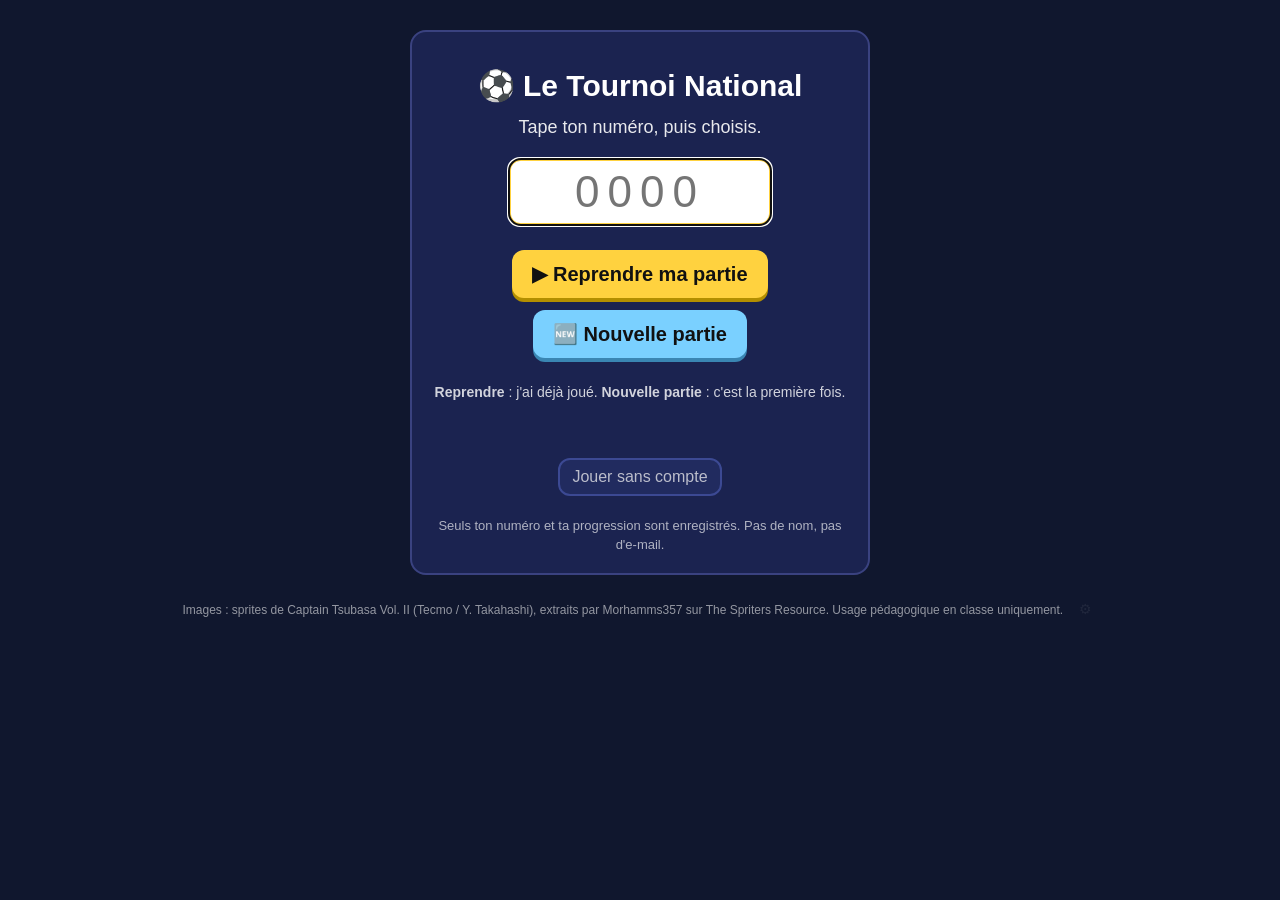
==== index.html @ 7c0adcc3 "Add files via upload" ====
<!DOCTYPE html>
<html lang="fr">
<head>
<meta charset="utf-8">
<meta name="viewport" content="width=device-width, initial-scale=1">
<title>Match de compréhension</title>
<link rel="stylesheet" href="css/jeu.css">
</head>
<body>
<div id="app">

  <!-- NUMÉRO DE L'ÉLÈVE (chantier 13) : reprise de partie -->
  <section id="ecran-compte" class="ecran" hidden>
    <div class="hero">
      <div class="compte-boite">
        <h1><span>⚽</span> Le Tournoi National</h1>
        <div id="compte-formulaire">
          <p class="intro">Tape ton numéro, puis choisis.</p>
          <p><input id="compte-numero" type="text" inputmode="numeric" pattern="[0-9]*" maxlength="4" autocomplete="off" autocapitalize="off" autocorrect="off" spellcheck="false" placeholder="0000" aria-label="Ton numéro à 4 chiffres"></p>
          <p class="compte-choix">
            <button id="btn-compte-reprendre" class="gros" type="button">▶ Reprendre ma partie</button>
            <button id="btn-compte-nouvelle" class="gros bleu" type="button">🆕 Nouvelle partie</button>
          </p>
          <p class="compte-aide"><b>Reprendre</b> : j'ai déjà joué. <b>Nouvelle partie</b> : c'est la première fois.</p>
          <p id="compte-message" class="compte-message"></p>
        </div>
        <p id="compte-indispo" class="intro" hidden>Les numéros ne marchent qu'en ligne : la page doit être ouverte depuis le site.</p>
        <p><button id="btn-compte-sans" class="petit discret" type="button">Jouer sans compte</button></p>
        <p class="compte-note">Seuls ton numéro et ta progression sont enregistrés. Pas de nom, pas d'e-mail.</p>
      </div>
    </div>
  </section>

  <!-- MENU : les matchs du championnat -->
  <section id="ecran-menu" class="ecran">
    <div class="hero">
      <div id="accueil-image" class="histoire"></div>
      <h1 class="hero-titre"><span>⚽</span> Le Tournoi National</h1>
    </div>
    <p class="intro">Lis bien, réfléchis, puis joue ! Gagne chaque match pour ouvrir le suivant.</p>
    <p id="menu-progres" class="menu-progres"></p>
    <p id="compte-etat" class="compte-etat"></p>
    <div id="cartes"></div>
    <div class="menu-actions">
      <button id="btn-fin-tournoi" class="gros" hidden>🏆 Voir la fin du tournoi</button>
      <button id="btn-changer-eleve" class="petit">👤 Changer d'élève</button>
      <button id="btn-tirs-menu" class="petit">🥅 Tirs au but : petits mots</button>
      <button id="btn-vestiaire-menu" class="petit">🎽 Vestiaire</button>
      <button id="btn-noms" class="petit"></button>
      <button id="btn-son-menu" class="petit" data-son="effets"></button>
      <button id="btn-musique-menu" class="petit" data-son="musique"></button>
      <button id="btn-vu-menu" class="petit">📋 Vu à l'entraînement</button>
      <button id="btn-carnet-menu" class="petit">📒 Carnet de règles</button>
      <button id="btn-recommencer" class="petit discret">🔄 Recommencer le championnat</button>
      <button id="btn-reset" class="petit discret">Effacer ma progression</button>
    </div>
  </section>

  <!-- AVANT LE MATCH -->
  <section id="ecran-avant" class="ecran" hidden>
    <h1 id="av-titre"></h1>
    <div id="av-image" class="histoire" hidden></div>
    <div class="boite-avant">
      <div id="av-prologue"></div>
      <p id="av-contexte" class="contexte"></p>
      <ul id="av-regle"></ul>
    </div>
    <div class="menu-actions">
      <button id="btn-ecouter-avant" class="petit">🔊 Écouter</button>
      <button id="btn-coup-envoi" class="gros">⚽ Coup d'envoi !</button>
      <button id="btn-retour-avant" class="petit discret">↩ Retour</button>
    </div>
  </section>

  <!-- MATCH -->
  <section id="ecran-match" class="ecran" hidden>
    <header id="m-hud">
      <button id="btn-menu" class="petit">☰</button>
      <button id="btn-son-match" class="petit" data-son="tout" title="Son : oui / non"></button>
      <div id="hud-score"></div>
      <div id="hud-temps"></div>
      <div id="hud-sanctions" hidden title="Cartons et blessures"></div>
      <div id="hud-energie" title="Énergie : pour les gestes forts">
        <span>⚡ Énergie <b id="hud-energie-nombre">0</b></span>
        <div id="hud-energie-cadre"><div id="hud-energie-barre"></div></div>
      </div>
    </header>
    <div id="m-zone">
      <div id="m-scene">
        <div id="m-bandeau"></div>
        <canvas id="m-canvas" width="480" height="300"></canvas>
        <div id="m-narration"></div>
      </div>
      <div id="m-panneau"></div>
    </div>
  </section>

  <!-- TIRS AU BUT « PETITS MOTS » (chantier 15) : entraînement et fin de match -->
  <section id="ecran-tirs" class="ecran" hidden>
    <header id="t-hud">
      <button id="t-menu" class="petit" type="button">☰</button>
      <div id="t-titre"></div>
      <div id="t-score"></div>
      <div id="t-pastilles"></div>
    </header>
    <div id="t-scene"></div>
    <div id="t-bas">
      <div id="t-extra"></div>
      <div id="t-etiquette"></div>
      <div id="t-phrase"></div>
      <div id="t-question"></div>
      <div id="t-feedback" class="feedback"></div>
      <div id="t-remede" class="remediation"></div>
      <button id="t-suite" class="gros suite" type="button" hidden>Continuer ▶</button>
      <div id="t-outils" class="outils"></div>
    </div>
  </section>

  <!-- FIN DU MATCH -->
  <section id="ecran-fin" class="ecran" hidden>
    <h1 id="fin-titre"></h1>
    <div id="fin-score"></div>
    <div id="fin-image" class="histoire" hidden></div>
    <p id="fin-histoire" class="contexte" hidden></p>
    <p id="fin-message"></p>
    <ul id="fin-details"></ul>
    <div id="fin-regles-bloc" class="boite-avant" hidden>
      <strong>📒 À retenir pour la prochaine fois :</strong>
      <ul id="fin-regles"></ul>
    </div>
    <div class="menu-actions">
      <button id="btn-suivant" class="gros" hidden>Match suivant ▶</button>
      <button id="btn-fin-championnat" class="gros" hidden>🏆 La fin du tournoi ▶</button>
      <button id="btn-rejouer" class="gros">🔁 Rejouer</button>
      <button id="btn-retour-menu" class="petit">☰ Menu</button>
    </div>
  </section>

  <!-- FIN DU CHAMPIONNAT -->
  <section id="ecran-championnat" class="ecran" hidden>
    <h1 id="ch-titre"></h1>
    <div id="ch-image" class="histoire"></div>
    <div class="boite-avant" id="ch-texte"></div>
    <div id="ch-bilan" class="boite-avant"></div>
    <div class="menu-actions">
      <button id="btn-ecouter-fin" class="petit">🔊 Écouter</button>
      <button id="btn-ch-recommencer" class="gros">🔄 Recommencer le championnat</button>
      <button id="btn-ch-menu" class="petit">☰ Menu</button>
    </div>
  </section>

  <!-- FENÊTRES -->
  <div class="modal" id="modal-prof" hidden>
    <div class="carte-modal carte-prof">
      <h2>🔧 Espace enseignant</h2>
      <div id="prof-verrou">
        <p>Mot de passe :</p>
        <p><input id="prof-mdp1" type="password" autocomplete="off" autocapitalize="off" autocorrect="off" spellcheck="false" aria-label="Mot de passe"></p>
        <button id="prof-ok1" class="gros" type="button">Valider</button>
      </div>
      <div id="prof-connexion" hidden>
        <p>Connexion avec ton compte enseignant :</p>
        <p><input id="prof-email" type="text" autocomplete="off" autocapitalize="off" autocorrect="off" spellcheck="false" placeholder="e-mail" aria-label="E-mail"></p>
        <p><input id="prof-mdp2" type="password" autocomplete="off" autocapitalize="off" autocorrect="off" spellcheck="false" placeholder="mot de passe" aria-label="Mot de passe du compte"></p>
        <button id="prof-ok2" class="gros" type="button">Se connecter</button>
      </div>
      <div id="prof-liste" hidden>
        <p class="prof-outils">
          <label>Trier : <select id="prof-tri"><option value="numero">par numéro</option><option value="progression">par progression</option><option value="activite">par activité (anciens d'abord)</option></select></label>
          <label>Numéro : <input id="prof-filtre" type="text" inputmode="numeric" maxlength="4" placeholder="début du numéro" autocomplete="off" size="8"></label>
        </p>
        <div class="prof-defile">
          <table class="table-prof">
            <thead><tr><th>N°</th><th>Matchs gagnés</th><th>Règles à revoir</th><th>Mots à revoir</th><th>Dernière activité</th><th></th></tr></thead>
            <tbody id="prof-lignes"></tbody>
          </table>
        </div>
        <p id="prof-resume" class="prof-resume"></p>
        <p class="prof-outils">Inactifs depuis plus de <input id="prof-jours" type="text" inputmode="numeric" maxlength="4" value="180" size="4"> jours :
          <button id="prof-vider" class="petit" type="button">Supprimer ces comptes</button></p>
      </div>
      <p id="prof-msg" class="prof-msg"></p>
      <button id="prof-fermer" class="gros" type="button">Fermer</button>
    </div>
  </div>
  <div class="modal" id="modal-var" hidden>
    <div class="carte-modal">
      <h2>📺 Aide VAR</h2>
      <ul id="liste-methode"></ul>
      <button class="gros" data-fermer>Fermer</button>
    </div>
  </div>
  <div class="modal" id="modal-vestiaire" hidden>
    <div class="carte-modal">
      <h2>🎽 Le Vestiaire : les joueurs</h2>
      <div id="vestiaire-contenu"></div>
      <button class="gros" data-fermer>Fermer</button>
    </div>
  </div>
  <div class="modal" id="modal-vu" hidden>
    <div class="carte-modal">
      <h2>📋 Vu à l'entraînement</h2>
      <p id="vu-vide">Rien pour l'instant : au fil des questions, les petits mots qui t'ont posé problème s'inscrivent ici.</p>
      <ul id="liste-vu"></ul>
      <button class="gros" data-fermer>Fermer</button>
    </div>
  </div>
  <div class="modal" id="modal-carnet" hidden>
    <div class="carte-modal">
      <h2>📒 Mon carnet de règles</h2>
      <p id="carnet-vide">Rien pour l'instant : quand tu te trompes, la règle à retenir arrive ici.</p>
      <ul id="liste-carnet"></ul>
      <button class="gros" data-fermer>Fermer</button>
    </div>
  </div>

  <footer id="credits">Images : sprites de Captain Tsubasa Vol. II (Tecmo / Y. Takahashi), extraits par Morhamms357 sur The Spriters Resource. Usage pédagogique en classe uniquement. <button id="btn-prof" class="prof-cache" type="button" tabindex="-1" aria-label="Espace enseignant">⚙</button></footer>
</div>

<!-- moteur et données (dans cet ordre) -->
<script src="js/banque.js"></script>
<script src="data/config.js"></script>
<script src="data/regles.js"></script>
<script src="data/championnat.js"></script>
<script src="data/paliers.js"></script>
<script src="data/regles-attaque.js"></script>
<script src="data/attaque.js"></script>
<script src="data/regles-defense.js"></script>
<script src="data/defense.js"></script>
<script src="data/regles-tirs.js"></script>
<script src="data/tirs.js"></script>
<script src="data/gardien.js"></script>
<script src="data/regles-motspetits.js"></script>
<script src="data/motspetits.js"></script>
<script src="data/noms.js"></script>
<script src="js/audio.js"></script>
<script src="data/sons-reglages.js"></script>
<script src="js/sons.js"></script>
<script src="js/progression.js"></script>
<script src="js/compte.js"></script>
<script src="js/noms.js"></script>
<script src="js/regles.js"></script>
<script src="js/terrain.js"></script>
<!-- gros plans : sprites (atlas des chantiers 1 et 2), équipes, décor, réglages des scènes -->
<script src="assets/atlas/joueur-01-atlas.js"></script>
<script src="assets/atlas/joueur-02-atlas.js"></script>
<script src="assets/atlas/joueur-03-atlas.js"></script>
<script src="assets/atlas/joueur-04-atlas.js"></script>
<script src="assets/atlas/joueur-05-atlas.js"></script>
<script src="assets/atlas/joueur-06-atlas.js"></script>
<script src="assets/atlas/joueur-07-atlas.js"></script>
<script src="assets/atlas/joueur-08-atlas.js"></script>
<script src="assets/atlas/joueur-09-atlas.js"></script>
<script src="assets/atlas/joueur-10-atlas.js"></script>
<script src="assets/atlas/joueur-11-atlas.js"></script>
<script src="assets/atlas/joueur-12-atlas.js"></script>
<script src="assets/atlas/gardiens-atlas.js"></script>
<script src="js/sprites-recolor.js"></script>
<script src="data/equipes/equipe-nankatsu.js"></script>
<script src="data/equipes/equipe-azumaichi.js"></script>
<script src="data/equipes/equipe-nishikigaoka.js"></script>
<script src="data/equipes/equipe-hanawa.js"></script>
<script src="data/equipes/equipe-hirado.js"></script>
<script src="data/equipes/equipe-furano.js"></script>
<script src="data/equipes/equipe-toho.js"></script>
<script src="assets/manifest.js"></script>
<script src="js/assets.js"></script>
<script src="data/grosplan-reglages.js"></script>
<script src="data/histoire-reglages.js"></script>
<script src="js/grosplan.js"></script>
<script src="js/histoire.js"></script>
<script src="assets/tirs/tirs-atlas.js"></script>
<script src="assets/tirs/gardien-atlas.js"></script>
<script src="js/tirsaubut.js"></script>
<script src="js/match.js"></script>
<script src="js/main.js"></script>
</body>
</html>
---- css/jeu.css ----
/* Style du jeu. Pas de syntaxes récentes (compatible vieux iPad / navigateurs). */
* { box-sizing: border-box; }
[hidden] { display: none !important; }
html, body { margin: 0; padding: 0; }
body {
  background: #10172e; color: #fff;
  font-family: "Trebuchet MS", Verdana, sans-serif; font-size: 18px; line-height: 1.45;
  -webkit-text-size-adjust: 100%;
}
#app { max-width: 1100px; margin: 0 auto; padding: 10px; }
h1 { text-align: center; margin: 14px 0 6px; font-size: 30px; }
h2 { margin: 6px 0; font-size: 22px; }
.intro { text-align: center; opacity: .9; margin: 0 0 14px; }

/* boutons */
button { font-family: inherit; cursor: pointer; border-radius: 12px; border: 2px solid #4a5bb0;
         background: #243066; color: #fff; padding: 8px 12px; font-size: 16px; margin: 3px; }
button.petit:active, button.option:active { opacity: .8; }
button.gros { background: #ffd23f; color: #111; border: none; font-weight: bold; font-size: 20px;
              padding: 12px 20px; box-shadow: 0 4px 0 #b38f00; }
button.discret { opacity: .7; }
button:disabled { opacity: .35; cursor: default; }

/* menu */
#cartes { display: -webkit-box; display: flex; flex-wrap: wrap; -webkit-box-pack: center; justify-content: center; }
.carte { width: 250px; margin: 8px; padding: 14px; background: #1b2350; border: 2px solid #3a4280;
         border-radius: 16px; text-align: center; }
.carte-num { color: #ffd23f; font-size: 14px; text-transform: uppercase; letter-spacing: 1px; }
.carte p { font-size: 15px; opacity: .9; min-height: 3em; }
.carte-score { margin: 6px 0 10px; color: #9fff9f; font-size: 15px; }
.menu-actions { text-align: center; margin: 14px 0; }

/* ===== menu : cartes de matchs ===== */
.carte.verrou { opacity: .55; }
.carte-niveau { min-height: 0 !important; margin: 4px 0; color: #ffd23f; letter-spacing: 2px; }

/* ===== menu : accueil ===== */
.hero { position: relative; max-width: 560px; margin: 0 auto; }
.hero .histoire { margin: 0 auto; }
.hero-titre { position: absolute; left: 0; right: 0; top: 6%; margin: 0; text-align: center; font-size: 38px; letter-spacing: 1px; color: #ffd23f;
              text-shadow: -3px -3px 0 #000, 3px -3px 0 #000, -3px 3px 0 #000, 3px 3px 0 #000, 0 5px 0 #000; }
.hero-titre span { font-size: 34px; }
.menu-progres { text-align: center; color: #9fff9f; font-weight: bold; margin: 4px 0 8px; }
.carte { padding: 0 0 12px; border-width: 4px; overflow: hidden; position: relative; }
.carte > *:not(.vignette) { margin-left: 12px; margin-right: 12px; }
.carte h2 { margin: 6px 12px 2px; }
.carte.verrou .vignette canvas { -webkit-filter: grayscale(1) brightness(.45); filter: grayscale(1) brightness(.45); }
.carte.gagne { box-shadow: 0 0 14px rgba(255,210,63,.55); }
.vignette { position: relative; border-bottom: 4px solid #000; margin-bottom: 6px; }
.vignette canvas { display: block; width: 100%; height: auto; image-rendering: pixelated; background: #0c7a25; }
.vignette-cadenas { position: absolute; left: 0; right: 0; top: 30%; text-align: center; font-size: 40px; }
.vignette-coupe { position: absolute; right: 6px; top: 4px; font-size: 28px; text-shadow: 0 2px 0 #000; }
@media (max-width: 520px) { .hero-titre { font-size: 26px; } .hero-titre span { font-size: 24px; } }

/* une seule chance (tir, arrêt du gardien) */
.puce-unique { margin-left: 8px; padding: 2px 10px; background: #8a1c1c; border: 2px solid #ff8a8a; border-radius: 12px; font-weight: bold; font-size: 15px; }

/* ===== images d'histoire (scènes composées, ou ta propre image dans assets/histoire/) ===== */
.histoire { max-width: 512px; margin: 8px auto; }
.histoire-canvas { width: 100%; height: auto; display: block; border: 3px solid #000; border-radius: 4px;
                   image-rendering: pixelated; image-rendering: -moz-crisp-edges; -ms-interpolation-mode: nearest-neighbor; background: #0c7a25; }
#fin-histoire { max-width: 720px; margin: 8px auto; font-size: 20px; text-align: center; }
#ch-bilan ul { margin: 6px 0 0; padding-left: 22px; }

/* ===== avant le match ===== */
.boite-avant { max-width: 720px; margin: 10px auto; padding: 14px 18px; background: #1b2350; border: 2px solid #3a4280; border-radius: 14px; }
.boite-avant p { margin: 8px 0; }
.boite-avant .contexte { font-size: 20px; }
#av-regle { margin: 8px 0 0; padding-left: 22px; }
#av-regle li { margin: 6px 0; }

/* ===== tableau du haut ===== */
#m-hud { display: -webkit-box; display: flex; -webkit-box-align: center; align-items: center; flex-wrap: wrap;
         background: #0a0f24; border: 2px solid #3a4280; border-radius: 12px; padding: 6px 10px; margin-bottom: 8px; }
#hud-score { -webkit-box-flex: 1; flex: 1; font-size: 22px; font-weight: bold; text-align: center; min-width: 260px; margin: 0 8px; }
#hud-temps { color: #ffd23f; font-weight: bold; margin: 0 10px; white-space: nowrap; }
#hud-energie { min-width: 150px; font-size: 16px; }
#hud-energie-cadre { height: 12px; border: 2px solid #fff; border-radius: 8px; overflow: hidden; background: #222; margin-top: 3px; }
#hud-energie-barre { height: 100%; width: 50%; background: linear-gradient(90deg, #ff9a00, #ffe600); }

/* ===== scène + panneau ===== */
#m-zone { display: -webkit-box; display: flex; flex-wrap: wrap; -webkit-box-align: start; align-items: flex-start; }
#m-scene { width: 100%; max-width: 520px; margin: 0 auto 10px; }
@media (min-width: 880px) {
  #m-scene { width: 44%; margin: 0 14px 0 0; position: -webkit-sticky; position: sticky; top: 8px; }
  .etat-question #m-scene { width: 38%; }
}
#m-bandeau { background: #0a0f24; border: 2px solid #3a4280; border-bottom: none; border-radius: 10px 10px 0 0;
             padding: 6px 10px; text-align: center; font-weight: bold; font-size: 17px; }
#m-canvas { width: 100%; height: auto; display: block; border: 3px solid #000; background: #0c7a25; cursor: default; }
#m-narration { min-height: 3.2em; background: #0a0f24; border: 2px solid #3a4280; border-top: none; border-radius: 0 0 10px 10px;
               padding: 6px 10px; font-size: 17px; }
#m-panneau { -webkit-box-flex: 1; flex: 1; min-width: 300px; }

/* ===== menu d'actions ===== */
.titre-menu { font-size: 26px; font-weight: bold; color: #ffd23f; margin: 4px 0; }
.sous-titre-menu { margin-bottom: 10px; opacity: .95; }
.actions { display: -webkit-box; display: flex; flex-direction: column; }
button.action { display: -webkit-box; display: flex; -webkit-box-align: center; align-items: center; text-align: left; width: 100%;
                background: #ffd23f; color: #111; border: none; box-shadow: 0 4px 0 #b38f00; font-size: 20px; padding: 10px 14px; margin: 7px 0; }
.action-icone { font-size: 28px; width: 44px; text-align: center; }
.action-icone.num { background: #2f6fe0; color: #fff; border-radius: 50%; width: 38px; height: 38px; line-height: 38px; font-size: 18px; font-weight: bold; margin-right: 6px; }
.action-texte { -webkit-box-flex: 1; flex: 1; display: block; }
.action-texte strong { display: block; }
.action-texte small { display: block; font-size: 14px; opacity: .8; }
.action-cout { font-weight: bold; background: #111; color: #ffe600; border-radius: 10px; padding: 2px 8px; font-size: 15px; }
button.action:disabled { background: #666; color: #ccc; box-shadow: none; }

/* ===== question ===== */
.puce-action { display: -webkit-box; display: flex; -webkit-box-pack: justify; justify-content: space-between; font-weight: bold; margin-bottom: 6px; }
.puce-niveau { color: #ffd23f; font-size: 14px; text-transform: uppercase; letter-spacing: 1px; }
.boite-consigne { background: #1b2350; border: 2px solid #3a4280; border-radius: 14px; padding: 10px 14px; margin-bottom: 8px; }
.etiquette { color: #ffd23f; font-size: 13px; text-transform: uppercase; letter-spacing: 1px; }
.texte-consigne { font-size: 22px; font-weight: bold; }
.situation { margin-top: 6px; padding-top: 6px; border-top: 1px dashed #4a5bb0; font-style: italic; }
mark { background: #ffe600; color: #111; border-radius: 4px; padding: 0 3px; }
.question-grosse { font-size: 22px; font-weight: bold; margin: 8px 0; color: #ffd23f; }
.aide-format { font-size: 16px; opacity: .9; margin-bottom: 4px; }
.bloc-indices .indice { background: #1b2350; border-left: 6px solid #4a5bb0; border-radius: 8px; padding: 6px 10px; margin: 5px 0; }
.bloc-indices .indice.nouveau { border-left-color: #ffd23f; background: #26306a; }
.indice-num { color: #ffd23f; font-size: 13px; font-weight: bold; margin-right: 8px; text-transform: uppercase; }

.opt-ligne { display: -webkit-box; display: flex; -webkit-box-align: center; align-items: center; margin: 8px 0; }
.opt-ligne.barree button.option { opacity: .45; text-decoration: line-through; }
button.option { -webkit-box-flex: 1; flex: 1; text-align: left; background: #ffd23f; color: #111; border: none;
                font-size: 20px; padding: 12px 14px; margin: 0; box-shadow: 0 4px 0 #b38f00; }
button.option.retenue { background: #8be0ff; box-shadow: 0 4px 0 #2a8fb5; }
button.option.bonne { background: #6be06b; box-shadow: 0 4px 0 #2e9a2e; opacity: 1; }
button.option.fausse { background: #777; color: #ddd; box-shadow: none; text-decoration: line-through; opacity: .75; }
button.option:disabled { opacity: .6; }
button.option.bonne:disabled { opacity: 1; }
button.croix { width: 44px; min-width: 44px; height: 44px; margin: 0 0 0 8px; padding: 0; background: #243066; color: #ffb0b0; border-radius: 50%; }
.valider { display: block; width: 100%; margin: 6px 0; }

.feedback { min-height: 1.6em; margin: 8px 0 4px; font-size: 19px; font-weight: bold; }
.feedback.ok { color: #8dff8d; }
.feedback.ko { color: #ffb0b0; }
.remediation { margin: 4px 0 8px; }
.ligne-remede { display: -webkit-box; display: flex; background: #1b2350; border-radius: 10px; padding: 8px 12px; margin: 5px 0; border-left: 6px solid #4a5bb0; font-size: 19px; }
.ligne-remede.bonne { border-left-color: #6be06b; }
.ligne-remede.cle { border-left-color: #ffe600; }
.ligne-remede.piege { border-left-color: #ff9a9a; }
.remede-icone { width: 32px; font-size: 22px; }
.regle { margin: 4px 0 8px; padding: 6px 12px; background: #26306a; border-radius: 10px; font-size: 17px; }
button.suite { display: block; width: 100%; margin: 10px 0; }
.outils { margin-top: 12px; }
button.guts:disabled { opacity: .35; }

/* ===== pause (mi-temps) ===== */
.score-pause { font-size: 26px; font-weight: bold; margin: 10px 0; }
.texte-pause { font-size: 20px; }

/* ===== carnet ===== */
#liste-carnet { padding-left: 0; list-style: none; }
#liste-carnet li { margin: 8px 0; }
.carnet-etat { margin-right: 8px; }
#liste-carnet li.maitrisee { opacity: .6; }

/* ===== fin ===== */
#fin-details { max-width: 640px; margin: 10px auto; }
#fin-details li { margin: 6px 0; }
#fin-regles { margin: 6px 0 0; }

/* fin */
#fin-score { text-align: center; font-size: 40px; font-weight: bold; color: #ffd23f; margin: 20px 0 6px; }
#fin-message { text-align: center; font-size: 22px; }

/* fenêtres */
.modal { position: fixed; top: 0; left: 0; right: 0; bottom: 0; background: rgba(0,0,0,.82);
         display: -webkit-box; display: flex; -webkit-box-align: center; align-items: center;
         -webkit-box-pack: center; justify-content: center; padding: 14px; z-index: 10; }
.carte-modal { background: #fff; color: #111; border-radius: 16px; padding: 18px; max-width: 520px;
               max-height: 90vh; overflow: auto; }
.carte-modal h2 { margin-top: 0; }
.carte-modal li { margin: 8px 0; }
.table-vestiaire { border-collapse: collapse; width: 100%; font-size: 16px; }
.table-vestiaire th { text-align: left; color: #1f3fbf; padding: 6px 10px 6px 0; vertical-align: top; white-space: nowrap; }
.table-vestiaire td { padding: 6px 0; border-bottom: 1px solid #ddd; }
.table-vestiaire tr { border-bottom: 1px solid #ddd; }
#vestiaire-contenu h3 { margin: 10px 0 4px; font-size: 18px; }
#liste-vu { padding-left: 20px; }
#liste-vu li.maitrisee { opacity: .6; }
.vu-fois { color: #777; }

#credits { margin-top: 24px; font-size: 12px; opacity: .55; text-align: center; }

/* ===== téléphones, tablettes, ordinateurs (chantier 4 bis : tout doit tenir à l'écran) ===== */
button, .option, .action { touch-action: manipulation; }
@media (max-width: 879px) {
  #m-canvas { width: auto; max-width: 100%; max-height: 34vh; margin: 0 auto; }
}
@media (max-width: 600px) {
  body { font-size: 16px; }
  #app { padding: 6px; }
  h1 { font-size: 24px; margin: 8px 0 4px; }
  h2 { font-size: 19px; }
  #m-hud { padding: 4px 8px; margin-bottom: 6px; }
  #hud-score { font-size: 17px; min-width: 0; margin: 0 4px; }
  #hud-temps { font-size: 14px; margin: 0 4px; }
  #hud-energie { min-width: 110px; font-size: 14px; }
  #m-bandeau { font-size: 14px; padding: 4px 8px; }
  #m-canvas { max-height: 25vh; }
  #m-narration { min-height: 2.4em; font-size: 15px; padding: 4px 8px; }
  #m-scene { margin-bottom: 6px; }
  #m-panneau { min-width: 100%; }
  .texte-consigne, .question-grosse { font-size: 19px; }
  .ligne-remede { font-size: 16px; }
  .feedback { font-size: 17px; }
  button.gros { font-size: 18px; }
  #fin-score { font-size: 32px; }
  #fin-message { font-size: 18px; }
}
/* téléphone à l'horizontale : la scène reste visible à gauche, les questions défilent à droite */
@media (max-height: 520px) and (orientation: landscape) {
  #app { padding: 4px 8px; }
  #m-hud { padding: 2px 8px; margin-bottom: 4px; }
  #hud-score { font-size: 16px; min-width: 0; }
  #hud-temps, #hud-energie { font-size: 13px; }
  #m-zone { -webkit-box-align: start; align-items: flex-start; }
  #m-scene { width: 46%; max-width: 46%; margin: 0 10px 0 0; position: -webkit-sticky; position: sticky; top: 4px; }
  #m-canvas { max-height: calc(100vh - 118px); }
  #m-bandeau { font-size: 13px; padding: 2px 6px; }
  #m-narration { min-height: 0; font-size: 13px; padding: 2px 6px; }
  #m-panneau { min-width: 0; }
  .texte-consigne, .question-grosse { font-size: 17px; margin: 4px 0; }
  .option { font-size: 16px; padding: 8px 10px; }
}

/* gestes en contexte, sanctions */
.aide-etoiles { margin-top: 8px; font-size: 13px; opacity: .8; }
.action-cout { white-space: nowrap; }
#hud-sanctions { font-size: 15px; }
.sanction { margin-top: 8px; padding: 8px 10px; border-radius: 10px; font-weight: bold; background: #333; border: 2px solid #ffe600; }
.sanction-rouge { border-color: #ff4d4d; }
.sanction-blessure { border-color: #7ad0ff; }

/* Boutons de son (chantier 10) */
#btn-son-match { margin-left: 4px; min-width: 44px; }
#btn-son-menu, #btn-musique-menu { margin: 4px; }

/* Comptes élèves et espace enseignant (chantier 13) */
.compte-boite { max-width: 460px; margin: 20px auto; padding: 18px; background: #1b2350; border: 2px solid #3a4280; border-radius: 16px; text-align: center; }
#compte-numero { font-family: inherit; font-size: 44px; width: 6em; max-width: 100%; text-align: center; letter-spacing: 8px; padding: 6px; border-radius: 12px; border: 3px solid #ffd23f; background: #fff; color: #111; }
.compte-message { min-height: 1.5em; color: #ffd23f; margin: 6px 0; }
.compte-note { font-size: 13px; opacity: .65; margin: 10px 0 0; }
.compte-etat { text-align: center; font-size: 14px; margin: 0 0 8px; opacity: .85; }
.compte-ok { color: #9fff9f; }
.compte-hors { color: #ffd23f; }
.prof-cache { background: none; border: none; box-shadow: none; opacity: .12; font-size: 14px; padding: 2px 6px; margin: 0 0 0 6px; color: #fff; }
.carte-prof { width: 100%; max-width: 640px; }
.carte-prof input[type="text"], .carte-prof input[type="password"] { font-family: inherit; font-size: 18px; padding: 8px; border-radius: 8px; border: 2px solid #999; width: 100%; max-width: 320px; }
.prof-outils { margin: 8px 0; }
.prof-outils input { width: auto !important; }
.prof-outils label { margin-right: 12px; white-space: nowrap; }
.prof-defile { overflow-x: auto; max-height: 45vh; overflow-y: auto; border: 1px solid #ddd; }
.table-prof { border-collapse: collapse; width: 100%; font-size: 15px; }
.table-prof th, .table-prof td { padding: 5px 8px; border-bottom: 1px solid #ddd; text-align: left; white-space: nowrap; }
.table-prof thead th { position: -webkit-sticky; position: sticky; top: 0; background: #eef; }
.table-prof tr.prof-ancien { background: #ffe9c2; }
.prof-resume { font-size: 14px; color: #555; margin: 6px 0; }
.prof-msg { min-height: 1.4em; color: #b00020; font-weight: bold; margin: 8px 0; }
.compte-choix button { margin: 6px; }
button.gros.bleu { background: #7ad0ff; box-shadow: 0 4px 0 #3a86b3; }
.compte-aide { font-size: 14px; opacity: .8; margin: 4px 0 8px; }

/* chantier 14 : flashback (texte qui ne se passe pas dans l'action à l'écran) */
.boite-consigne.flashback { background: #3a2f1f; border-color: #a8864f; }
.boite-consigne.flashback .texte-consigne, .boite-consigne.flashback .situation { color: #f3e3c3; }
.bandeau-flashback { display: inline-block; background: #a8864f; color: #1b1308; font-weight: bold; font-size: 13px; letter-spacing: 1px; text-transform: uppercase; border-radius: 8px; padding: 3px 10px; margin-bottom: 6px; }

/* ============================================================
   TIRS AU BUT « PETITS MOTS » (chantier 15)
   Le but en pleine page (proportion 8:7 comme les images du jeu), 4 petits mots dans les coins.
   ============================================================ */
#t-hud { display: -webkit-box; display: flex; -webkit-box-align: center; align-items: center; flex-wrap: wrap;
         background: #0a0f24; border: 2px solid #3a4280; border-radius: 12px; padding: 6px 10px; margin-bottom: 8px; }
#t-titre { color: #ffd23f; font-weight: bold; margin: 0 10px; white-space: nowrap; }
#t-score { -webkit-box-flex: 1; flex: 1; font-size: 24px; font-weight: bold; text-align: center; min-width: 90px; }
#t-pastilles { font-size: 18px; text-align: right; margin-left: 8px; }
.t-ligne-pastille { opacity: .65; white-space: nowrap; }
.t-ligne-pastille.t-actif { opacity: 1; font-weight: bold; }

#t-scene { max-width: 640px; margin: 0 auto; }
#t-cadre { position: relative; width: 100%; padding-bottom: 87.5%; background: #0A9400; border: 3px solid #000; overflow: hidden; }
#t-fond, #t-fond svg, #t-img-but { position: absolute; left: 0; top: 0; width: 100%; height: 100%; display: block; }
#t-img-but { image-rendering: pixelated; image-rendering: -moz-crisp-edges; }

#t-gardien { position: absolute; left: 43%; top: 41.5%; width: 14%; padding-bottom: 19.6%; z-index: 4;
             -webkit-transform-origin: 50% 70%; transform-origin: 50% 70%;
             -webkit-transition: -webkit-transform .5s ease-out; transition: transform .5s ease-out; }
#t-gardien svg { position: absolute; left: 0; top: 0; width: 100%; height: 100%; }
/* gardien en sprite (planche NES) : taille et place données par le script, il glisse vers le coin */
#t-gardien.t-gs { padding-bottom: 0; -webkit-transition: left .5s ease-out, top .5s ease-out; transition: left .5s ease-out, top .5s ease-out; }
#t-gardien.t-gs.t-sans-transition { -webkit-transition: none; transition: none; }
#t-gardien canvas { display: block; width: 100%; height: 100%; image-rendering: pixelated; image-rendering: -moz-crisp-edges; }
#t-gardien.t-plonge-hg { -webkit-transform: translate(-150%, -105%) rotate(-55deg); transform: translate(-150%, -105%) rotate(-55deg); }
#t-gardien.t-plonge-hd { -webkit-transform: translate(150%, -105%) rotate(55deg); transform: translate(150%, -105%) rotate(55deg); }
#t-gardien.t-plonge-bg { -webkit-transform: translate(-150%, 0) rotate(-80deg); transform: translate(-150%, 0) rotate(-80deg); }
#t-gardien.t-plonge-bd { -webkit-transform: translate(150%, 0) rotate(80deg); transform: translate(150%, 0) rotate(80deg); }

.t-coin { position: absolute; z-index: 3; width: 30%; height: 13%; margin: 0; padding: 2px 4px; font-size: 18px; font-weight: bold; line-height: 1.1;
          display: -webkit-box; display: flex; -webkit-box-align: center; align-items: center; -webkit-box-pack: center; justify-content: center;
          text-align: center; background: rgba(255,255,255,.92); color: #111; border: 3px solid #111; border-radius: 10px; box-shadow: 0 3px 0 rgba(0,0,0,.5); }
.t-hg { left: 14%; top: 20%; } .t-hd { left: 56%; top: 20%; } .t-bg { left: 14%; top: 49%; } .t-bd { left: 56%; top: 49%; }
.t-coin:disabled { opacity: 1; }
.t-coin.t-bonne { background: #6be06b; border-color: #1c6a1c; }
.t-coin.t-fausse { background: #ff8a8a; border-color: #8a1c1c; text-decoration: line-through; }
.t-coin.t-grise { background: rgba(255,255,255,.55); color: #444; }
.t-coin:active:not(:disabled) { background: #ffd23f; }

#t-ballon { position: absolute; z-index: 5; border-radius: 50%; border: 2px solid #111; width: 5.5%; height: 0; padding-bottom: 5.5%;
            background: radial-gradient(circle at 35% 35%, #fff 0, #f2f2f2 55%, #8a8a8a 100%);
            -webkit-transition: left .55s ease-out, top .55s ease-out, width .55s ease-out, padding-bottom .55s ease-out; transition: left .55s ease-out, top .55s ease-out, width .55s ease-out, padding-bottom .55s ease-out; }
#t-ballon.t-sans-transition { -webkit-transition: none; transition: none; }
#t-tireur { position: absolute; left: 31%; bottom: 0; width: 17%; padding-bottom: 29.75%; z-index: 6;
            -webkit-transition: -webkit-transform .35s ease-out; transition: transform .35s ease-out; }
#t-tireur svg { position: absolute; left: 0; top: 0; width: 100%; height: 100%; }
#t-tireur.t-sprite { left: 36%; width: 28%; padding-bottom: 28%; -webkit-transition: none; transition: none; }
#t-tireur canvas { position: absolute; left: 0; top: 0; width: 100%; height: 100%; image-rendering: pixelated; image-rendering: -moz-crisp-edges; }
#t-ballon.t-cache { display: none; }
/* avec l'image du but (assets/tirs/tir-01-but.png), le but est plus bas : coins, gardien et message sont décalés */
#t-cadre.t-img .t-hg, #t-cadre.t-img .t-hd { top: 37%; }
#t-cadre.t-img .t-bg, #t-cadre.t-img .t-bd { top: 59%; }
#t-cadre.t-img #t-gardien { top: 55%; }
#t-cadre.t-img #t-bulle { top: 9%; }
#t-tireur.t-elan { -webkit-transform: translateY(-4%) scale(.97); transform: translateY(-4%) scale(.97); }
#t-tireur.t-frappe { -webkit-transform: translateY(-9%) scale(.93); transform: translateY(-9%) scale(.93); }

#t-bulle { position: absolute; z-index: 7; left: 0; right: 0; top: 36%; text-align: center; font-size: 46px; font-weight: bold; letter-spacing: 2px; color: #fff;
           text-shadow: -3px -3px 0 #000, 3px -3px 0 #000, -3px 3px 0 #000, 3px 3px 0 #000, 0 5px 0 #000; pointer-events: none; }
#t-bulle.t-bulle-ok { color: #ffd23f; } #t-bulle.t-bulle-ko { color: #ff9a9a; }

#t-bas { max-width: 760px; margin: 10px auto; }
#t-etiquette { margin-bottom: 6px; }
.t-niveau { color: #ffd23f; font-size: 14px; text-transform: uppercase; letter-spacing: 1px; margin-right: 6px; }
#t-phrase { font-size: 24px; font-weight: bold; background: #1b2350; border: 2px solid #3a4280; border-radius: 14px; padding: 12px 16px; margin-bottom: 6px; }
#t-phrase:empty { display: none; }
.t-trou { display: inline-block; border-bottom: 4px solid #ffd23f; min-width: 3em; }
.t-trou-rempli { background: #6be06b; color: #111; border-radius: 6px; padding: 0 6px; }
#t-question { font-size: 20px; font-weight: bold; color: #ffd23f; margin: 6px 0; }
#t-extra { text-align: center; }
#t-extra .boite-avant { text-align: left; }
.t-choix-niveau select { font-size: 18px; padding: 6px; border-radius: 8px; }
@media (max-width: 600px) {
  .t-coin { font-size: 13px; border-width: 2px; border-radius: 7px; padding: 1px 2px; }
  #t-bulle { font-size: 30px; }
  #t-phrase { font-size: 20px; padding: 8px 10px; }
  #t-titre { display: none; }
}
@media (max-width: 380px) { .t-coin { font-size: 11px; } }
@media (max-height: 520px) and (min-width: 600px) { #t-scene { max-width: 380px; } }
/* tablette en paysage (ex. iPad Mini 2 : 1024 × 768) : le but un peu plus petit pour voir la phrase sans défiler */
@media (orientation: landscape) and (min-width: 600px) and (max-height: 820px) { #t-scene { max-width: 500px; } }
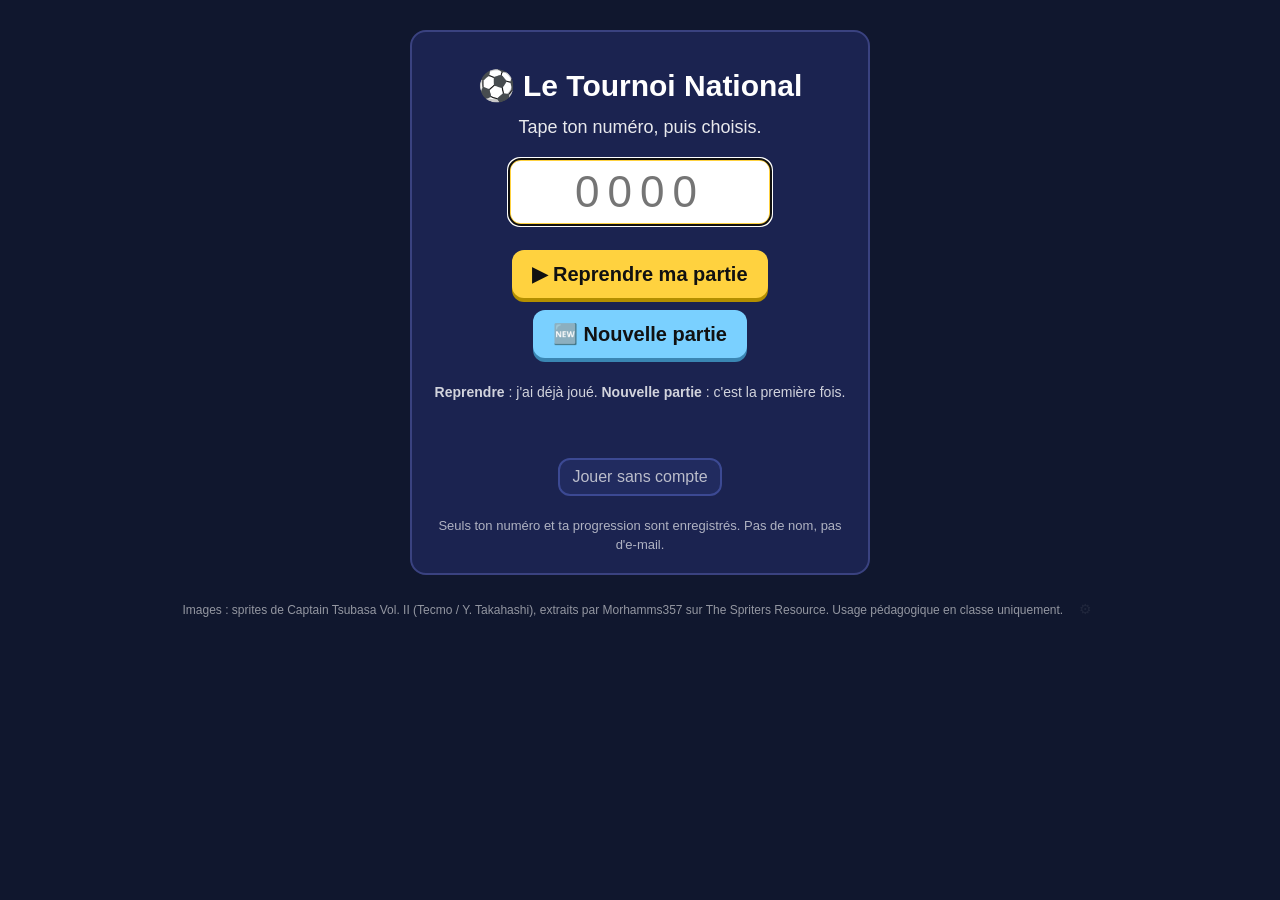
==== commit 7a79ba90: "Add files via upload" ====
--- a/index.html
+++ b/index.html
@@ -44,7 +44,7 @@
     <div class="menu-actions">
       <button id="btn-fin-tournoi" class="gros" hidden>🏆 Voir la fin du tournoi</button>
       <button id="btn-changer-eleve" class="petit">👤 Changer d'élève</button>
-      <button id="btn-tirs-menu" class="petit">🥅 Tirs au but : petits mots</button>
+      <button id="btn-tirs-menu" class="petit">🥅 Vocabulaire à maîtriser avant de commencer</button>
       <button id="btn-vestiaire-menu" class="petit">🎽 Vestiaire</button>
       <button id="btn-noms" class="petit"></button>
       <button id="btn-son-menu" class="petit" data-son="effets"></button>
@@ -232,6 +232,9 @@
 <script src="data/gardien.js"></script>
 <script src="data/regles-motspetits.js"></script>
 <script src="data/motspetits.js"></script>
+<script src="data/motspetits-prepositions.js"></script>
+<script src="data/regles-vocabulaire.js"></script>
+<script src="data/vocabulaire.js"></script>
 <script src="data/noms.js"></script>
 <script src="js/audio.js"></script>
 <script src="data/sons-reglages.js"></script>
@@ -271,6 +274,7 @@
 <script src="js/histoire.js"></script>
 <script src="assets/tirs/tirs-atlas.js"></script>
 <script src="assets/tirs/gardien-atlas.js"></script>
+<script src="data/gardiens-tirs.js"></script>
 <script src="js/tirsaubut.js"></script>
 <script src="js/match.js"></script>
 <script src="js/main.js"></script>
--- a/css/jeu.css
+++ b/css/jeu.css
@@ -351,3 +351,16 @@
 @media (max-height: 520px) and (min-width: 600px) { #t-scene { max-width: 380px; } }
 /* tablette en paysage (ex. iPad Mini 2 : 1024 × 768) : le but un peu plus petit pour voir la phrase sans défiler */
 @media (orientation: landscape) and (min-width: 600px) and (max-height: 820px) { #t-scene { max-width: 500px; } }
+
+/* choix du gardien (vocabulaire à maîtriser avant de commencer) */
+.t-choix-titre { font-weight: bold; margin: 10px 0 4px; }
+.t-gardiens { max-width: 640px; margin: 0 auto 8px; text-align: left; }
+.t-groupe { margin: 8px 0 4px; font-size: 14px; opacity: .8; text-transform: uppercase; letter-spacing: 1px; }
+.t-carte-gardien { display: -webkit-box; display: flex; -webkit-box-align: center; align-items: center; width: 100%; margin: 4px 0; padding: 4px 10px; text-align: left;
+                   background: rgba(255,255,255,.08); color: inherit; border: 3px solid rgba(255,255,255,.35); border-radius: 12px; font-size: 16px; }
+.t-carte-gardien.t-choisi { background: rgba(255,214,0,.22); border-color: #ffd23f; }
+.t-carte-image { display: block; -webkit-box-flex: 0; flex: 0 0 auto; width: 52px; height: 76px; margin-right: 12px; }
+.t-carte-image canvas { display: block; height: 100%; width: auto; max-width: 100%; margin: 0 auto; image-rendering: pixelated; image-rendering: -moz-crisp-edges; }
+.t-carte-texte { display: block; }
+.t-carte-texte strong { display: block; }
+.t-carte-texte span { display: block; font-size: 14px; opacity: .85; }
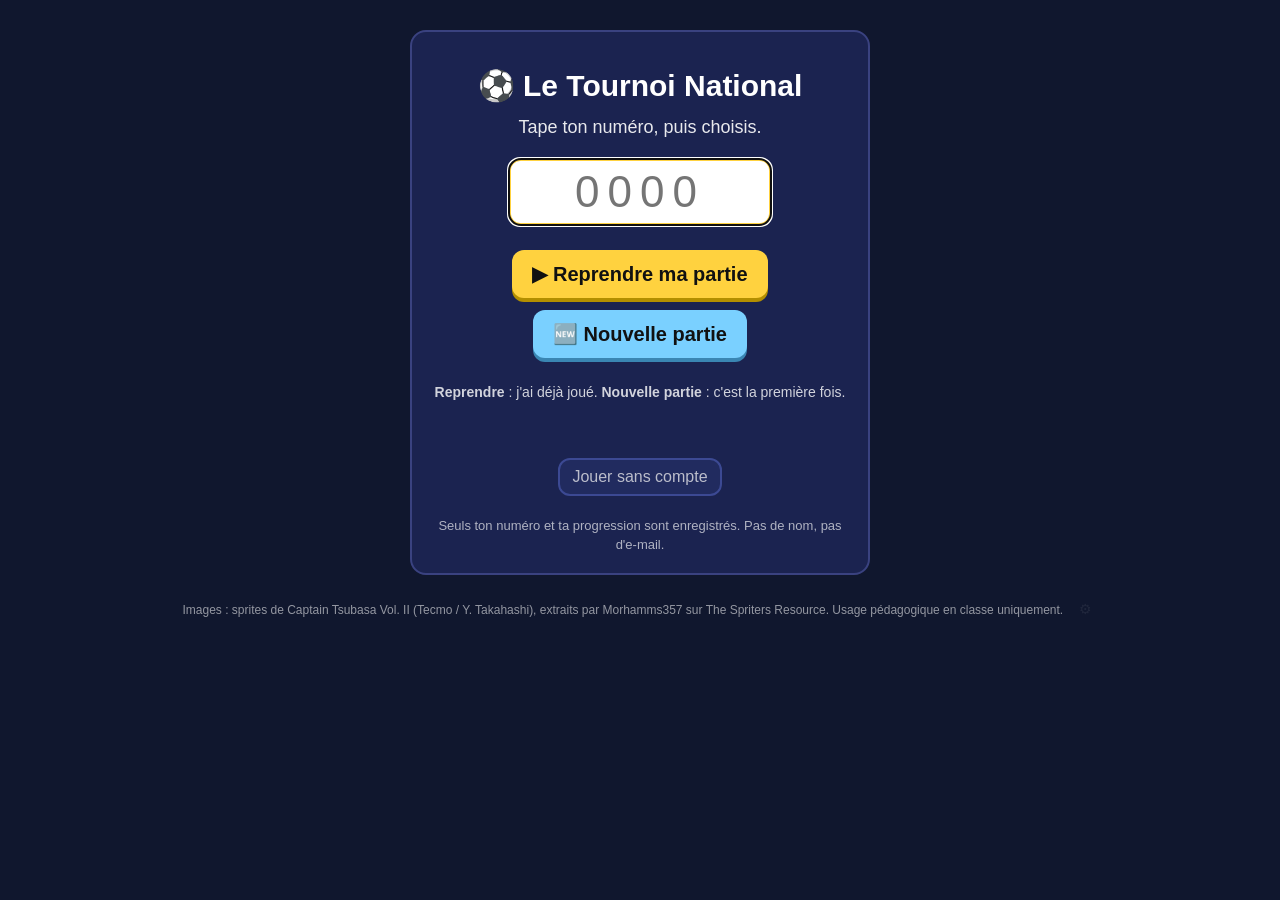
==== commit 6fe8ee7f: "Add files via upload" ====
--- a/index.html
+++ b/index.html
@@ -44,7 +44,7 @@
     <div class="menu-actions">
       <button id="btn-fin-tournoi" class="gros" hidden>🏆 Voir la fin du tournoi</button>
       <button id="btn-changer-eleve" class="petit">👤 Changer d'élève</button>
-      <button id="btn-tirs-menu" class="petit">🥅 Vocabulaire à maîtriser avant de commencer</button>
+      <button id="btn-tirs-menu" class="petit">🥅 Tirs au but : petits mots</button>
       <button id="btn-vestiaire-menu" class="petit">🎽 Vestiaire</button>
       <button id="btn-noms" class="petit"></button>
       <button id="btn-son-menu" class="petit" data-son="effets"></button>
@@ -232,9 +232,6 @@
 <script src="data/gardien.js"></script>
 <script src="data/regles-motspetits.js"></script>
 <script src="data/motspetits.js"></script>
-<script src="data/motspetits-prepositions.js"></script>
-<script src="data/regles-vocabulaire.js"></script>
-<script src="data/vocabulaire.js"></script>
 <script src="data/noms.js"></script>
 <script src="js/audio.js"></script>
 <script src="data/sons-reglages.js"></script>
@@ -273,8 +270,6 @@
 <script src="js/grosplan.js"></script>
 <script src="js/histoire.js"></script>
 <script src="assets/tirs/tirs-atlas.js"></script>
-<script src="assets/tirs/gardien-atlas.js"></script>
-<script src="data/gardiens-tirs.js"></script>
 <script src="js/tirsaubut.js"></script>
 <script src="js/match.js"></script>
 <script src="js/main.js"></script>
--- a/css/jeu.css
+++ b/css/jeu.css
@@ -289,10 +289,6 @@
              -webkit-transform-origin: 50% 70%; transform-origin: 50% 70%;
              -webkit-transition: -webkit-transform .5s ease-out; transition: transform .5s ease-out; }
 #t-gardien svg { position: absolute; left: 0; top: 0; width: 100%; height: 100%; }
-/* gardien en sprite (planche NES) : taille et place données par le script, il glisse vers le coin */
-#t-gardien.t-gs { padding-bottom: 0; -webkit-transition: left .5s ease-out, top .5s ease-out; transition: left .5s ease-out, top .5s ease-out; }
-#t-gardien.t-gs.t-sans-transition { -webkit-transition: none; transition: none; }
-#t-gardien canvas { display: block; width: 100%; height: 100%; image-rendering: pixelated; image-rendering: -moz-crisp-edges; }
 #t-gardien.t-plonge-hg { -webkit-transform: translate(-150%, -105%) rotate(-55deg); transform: translate(-150%, -105%) rotate(-55deg); }
 #t-gardien.t-plonge-hd { -webkit-transform: translate(150%, -105%) rotate(55deg); transform: translate(150%, -105%) rotate(55deg); }
 #t-gardien.t-plonge-bg { -webkit-transform: translate(-150%, 0) rotate(-80deg); transform: translate(-150%, 0) rotate(-80deg); }
@@ -351,16 +347,3 @@
 @media (max-height: 520px) and (min-width: 600px) { #t-scene { max-width: 380px; } }
 /* tablette en paysage (ex. iPad Mini 2 : 1024 × 768) : le but un peu plus petit pour voir la phrase sans défiler */
 @media (orientation: landscape) and (min-width: 600px) and (max-height: 820px) { #t-scene { max-width: 500px; } }
-
-/* choix du gardien (vocabulaire à maîtriser avant de commencer) */
-.t-choix-titre { font-weight: bold; margin: 10px 0 4px; }
-.t-gardiens { max-width: 640px; margin: 0 auto 8px; text-align: left; }
-.t-groupe { margin: 8px 0 4px; font-size: 14px; opacity: .8; text-transform: uppercase; letter-spacing: 1px; }
-.t-carte-gardien { display: -webkit-box; display: flex; -webkit-box-align: center; align-items: center; width: 100%; margin: 4px 0; padding: 4px 10px; text-align: left;
-                   background: rgba(255,255,255,.08); color: inherit; border: 3px solid rgba(255,255,255,.35); border-radius: 12px; font-size: 16px; }
-.t-carte-gardien.t-choisi { background: rgba(255,214,0,.22); border-color: #ffd23f; }
-.t-carte-image { display: block; -webkit-box-flex: 0; flex: 0 0 auto; width: 52px; height: 76px; margin-right: 12px; }
-.t-carte-image canvas { display: block; height: 100%; width: auto; max-width: 100%; margin: 0 auto; image-rendering: pixelated; image-rendering: -moz-crisp-edges; }
-.t-carte-texte { display: block; }
-.t-carte-texte strong { display: block; }
-.t-carte-texte span { display: block; font-size: 14px; opacity: .85; }
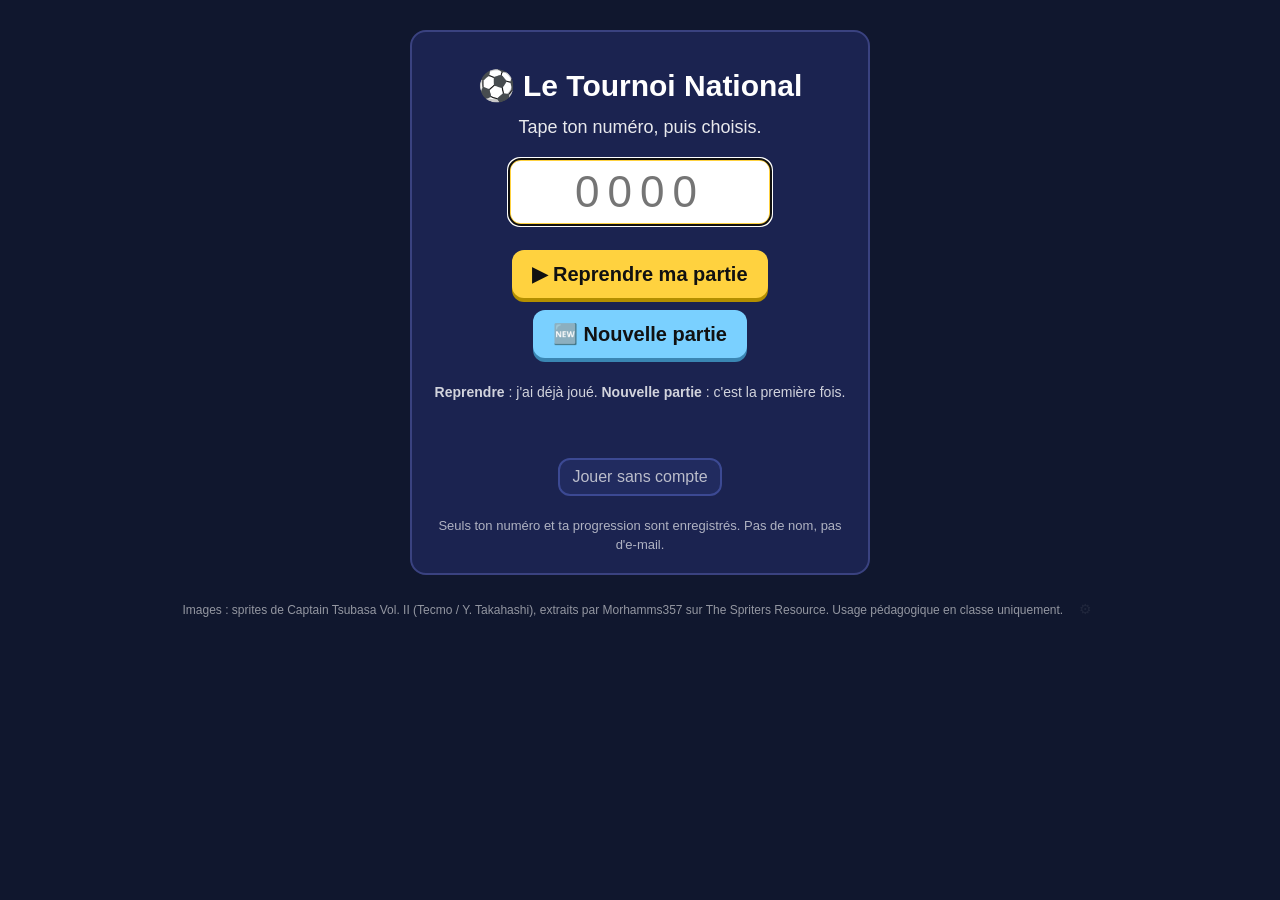
==== commit 2f173d95: "Add files via upload" ====
--- a/index.html
+++ b/index.html
@@ -44,7 +44,7 @@
     <div class="menu-actions">
       <button id="btn-fin-tournoi" class="gros" hidden>🏆 Voir la fin du tournoi</button>
       <button id="btn-changer-eleve" class="petit">👤 Changer d'élève</button>
-      <button id="btn-tirs-menu" class="petit">🥅 Tirs au but : petits mots</button>
+      <button id="btn-tirs-menu" class="petit">🥅 Vocabulaire à maîtriser avant de commencer</button>
       <button id="btn-vestiaire-menu" class="petit">🎽 Vestiaire</button>
       <button id="btn-noms" class="petit"></button>
       <button id="btn-son-menu" class="petit" data-son="effets"></button>
@@ -232,6 +232,9 @@
 <script src="data/gardien.js"></script>
 <script src="data/regles-motspetits.js"></script>
 <script src="data/motspetits.js"></script>
+<script src="data/motspetits-prepositions.js"></script>
+<script src="data/regles-vocabulaire.js"></script>
+<script src="data/vocabulaire.js"></script>
 <script src="data/noms.js"></script>
 <script src="js/audio.js"></script>
 <script src="data/sons-reglages.js"></script>
@@ -270,6 +273,8 @@
 <script src="js/grosplan.js"></script>
 <script src="js/histoire.js"></script>
 <script src="assets/tirs/tirs-atlas.js"></script>
+<script src="assets/tirs/gardien-atlas.js"></script>
+<script src="data/gardiens-tirs.js"></script>
 <script src="js/tirsaubut.js"></script>
 <script src="js/match.js"></script>
 <script src="js/main.js"></script>
--- a/css/jeu.css
+++ b/css/jeu.css
@@ -289,6 +289,10 @@
              -webkit-transform-origin: 50% 70%; transform-origin: 50% 70%;
              -webkit-transition: -webkit-transform .5s ease-out; transition: transform .5s ease-out; }
 #t-gardien svg { position: absolute; left: 0; top: 0; width: 100%; height: 100%; }
+/* gardien en sprite (planche NES) : taille et place données par le script, il glisse vers le coin */
+#t-gardien.t-gs { padding-bottom: 0; -webkit-transition: left .5s ease-out, top .5s ease-out; transition: left .5s ease-out, top .5s ease-out; }
+#t-gardien.t-gs.t-sans-transition { -webkit-transition: none; transition: none; }
+#t-gardien canvas { display: block; width: 100%; height: 100%; image-rendering: pixelated; image-rendering: -moz-crisp-edges; }
 #t-gardien.t-plonge-hg { -webkit-transform: translate(-150%, -105%) rotate(-55deg); transform: translate(-150%, -105%) rotate(-55deg); }
 #t-gardien.t-plonge-hd { -webkit-transform: translate(150%, -105%) rotate(55deg); transform: translate(150%, -105%) rotate(55deg); }
 #t-gardien.t-plonge-bg { -webkit-transform: translate(-150%, 0) rotate(-80deg); transform: translate(-150%, 0) rotate(-80deg); }
@@ -347,3 +351,16 @@
 @media (max-height: 520px) and (min-width: 600px) { #t-scene { max-width: 380px; } }
 /* tablette en paysage (ex. iPad Mini 2 : 1024 × 768) : le but un peu plus petit pour voir la phrase sans défiler */
 @media (orientation: landscape) and (min-width: 600px) and (max-height: 820px) { #t-scene { max-width: 500px; } }
+
+/* choix du gardien (vocabulaire à maîtriser avant de commencer) */
+.t-choix-titre { font-weight: bold; margin: 10px 0 4px; }
+.t-gardiens { max-width: 640px; margin: 0 auto 8px; text-align: left; }
+.t-groupe { margin: 8px 0 4px; font-size: 14px; opacity: .8; text-transform: uppercase; letter-spacing: 1px; }
+.t-carte-gardien { display: -webkit-box; display: flex; -webkit-box-align: center; align-items: center; width: 100%; margin: 4px 0; padding: 4px 10px; text-align: left;
+                   background: rgba(255,255,255,.08); color: inherit; border: 3px solid rgba(255,255,255,.35); border-radius: 12px; font-size: 16px; }
+.t-carte-gardien.t-choisi { background: rgba(255,214,0,.22); border-color: #ffd23f; }
+.t-carte-image { display: block; -webkit-box-flex: 0; flex: 0 0 auto; width: 52px; height: 76px; margin-right: 12px; }
+.t-carte-image canvas { display: block; height: 100%; width: auto; max-width: 100%; margin: 0 auto; image-rendering: pixelated; image-rendering: -moz-crisp-edges; }
+.t-carte-texte { display: block; }
+.t-carte-texte strong { display: block; }
+.t-carte-texte span { display: block; font-size: 14px; opacity: .85; }
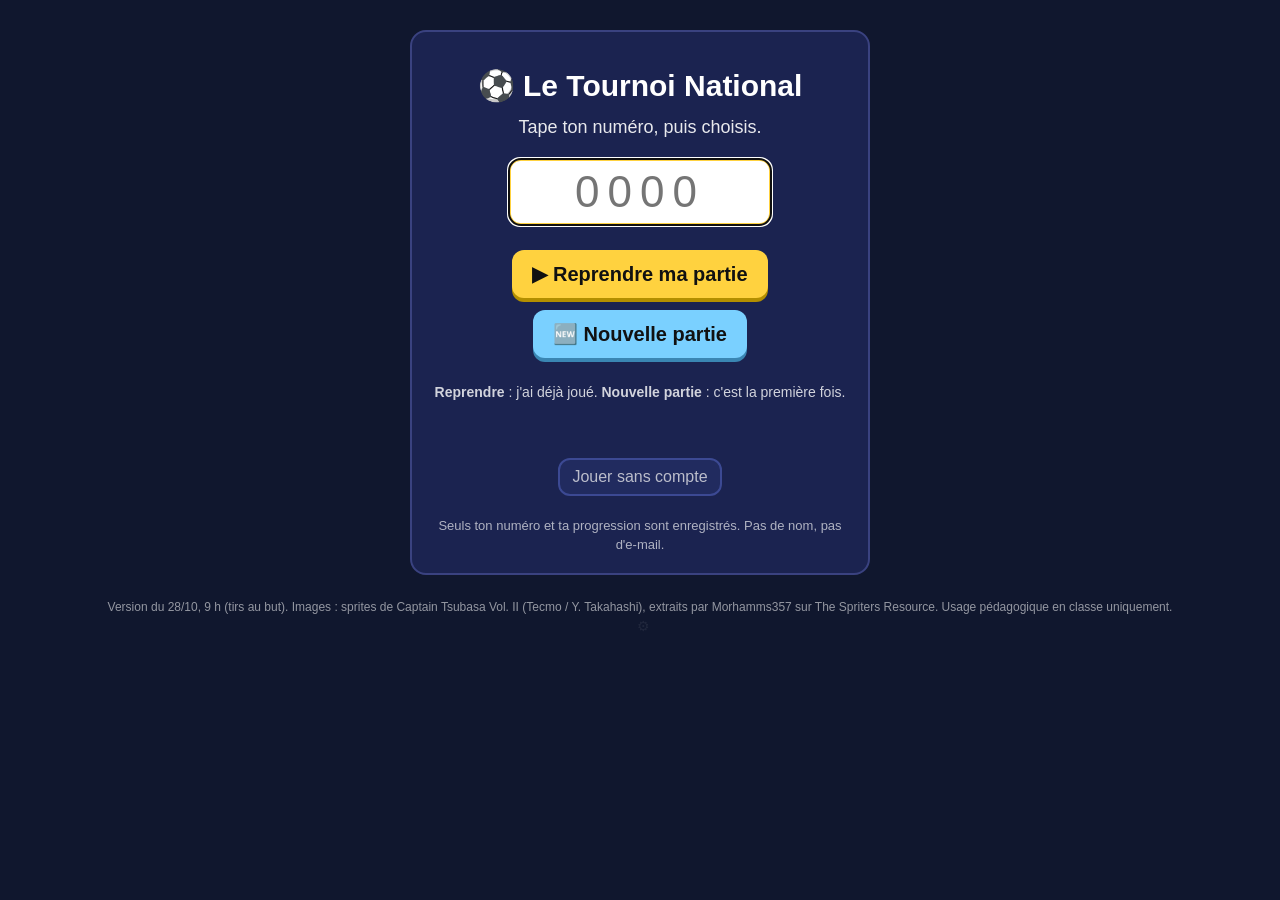
==== commit 961d3aa7: "Add files via upload" ====
--- a/index.html
+++ b/index.html
@@ -4,7 +4,7 @@
 <meta charset="utf-8">
 <meta name="viewport" content="width=device-width, initial-scale=1">
 <title>Match de compréhension</title>
-<link rel="stylesheet" href="css/jeu.css">
+<link rel="stylesheet" href="css/jeu.css?v=2810a">
 </head>
 <body>
 <div id="app">
@@ -33,18 +33,21 @@
 
   <!-- MENU : les matchs du championnat -->
   <section id="ecran-menu" class="ecran">
-    <div class="hero">
-      <div id="accueil-image" class="histoire"></div>
-      <h1 class="hero-titre"><span>⚽</span> Le Tournoi National</h1>
-    </div>
-    <p class="intro">Lis bien, réfléchis, puis joue ! Gagne chaque match pour ouvrir le suivant.</p>
-    <p id="menu-progres" class="menu-progres"></p>
-    <p id="compte-etat" class="compte-etat"></p>
+    <div class="menu-entete">
+      <div class="hero">
+        <div id="accueil-image" class="histoire"></div>
+      </div>
+      <div class="menu-entete-texte">
+        <h1 class="menu-titre">⚽ Le Tournoi National</h1>
+        <p class="intro">Lis bien, réfléchis, puis joue ! Gagne chaque match pour ouvrir le suivant.</p>
+        <p id="menu-progres" class="menu-progres"></p>
+        <p id="compte-etat" class="compte-etat"></p>
+      </div>
+    </div>
     <div id="cartes"></div>
     <div class="menu-actions">
       <button id="btn-fin-tournoi" class="gros" hidden>🏆 Voir la fin du tournoi</button>
       <button id="btn-changer-eleve" class="petit">👤 Changer d'élève</button>
-      <button id="btn-tirs-menu" class="petit">🥅 Vocabulaire à maîtriser avant de commencer</button>
       <button id="btn-vestiaire-menu" class="petit">🎽 Vestiaire</button>
       <button id="btn-noms" class="petit"></button>
       <button id="btn-son-menu" class="petit" data-son="effets"></button>
@@ -214,12 +217,12 @@
     </div>
   </div>
 
-  <footer id="credits">Images : sprites de Captain Tsubasa Vol. II (Tecmo / Y. Takahashi), extraits par Morhamms357 sur The Spriters Resource. Usage pédagogique en classe uniquement. <button id="btn-prof" class="prof-cache" type="button" tabindex="-1" aria-label="Espace enseignant">⚙</button></footer>
+  <footer id="credits"><span id="version-jeu">Version du 28/10, 9 h (tirs au but).</span> Images : sprites de Captain Tsubasa Vol. II (Tecmo / Y. Takahashi), extraits par Morhamms357 sur The Spriters Resource. Usage pédagogique en classe uniquement. <button id="btn-prof" class="prof-cache" type="button" tabindex="-1" aria-label="Espace enseignant">⚙</button></footer>
 </div>
 
 <!-- moteur et données (dans cet ordre) -->
-<script src="js/banque.js"></script>
-<script src="data/config.js"></script>
+<script src="js/banque.js?v=2810a"></script>
+<script src="data/config.js?v=2810a"></script>
 <script src="data/regles.js"></script>
 <script src="data/championnat.js"></script>
 <script src="data/paliers.js"></script>
@@ -230,19 +233,19 @@
 <script src="data/regles-tirs.js"></script>
 <script src="data/tirs.js"></script>
 <script src="data/gardien.js"></script>
-<script src="data/regles-motspetits.js"></script>
-<script src="data/motspetits.js"></script>
-<script src="data/motspetits-prepositions.js"></script>
-<script src="data/regles-vocabulaire.js"></script>
-<script src="data/vocabulaire.js"></script>
+<script src="data/regles-motspetits.js?v=2810a"></script>
+<script src="data/motspetits.js?v=2810a"></script>
+<script src="data/motspetits-prepositions.js?v=2810a"></script>
+<script src="data/regles-vocabulaire.js?v=2810a"></script>
+<script src="data/vocabulaire.js?v=2810a"></script>
 <script src="data/noms.js"></script>
 <script src="js/audio.js"></script>
 <script src="data/sons-reglages.js"></script>
 <script src="js/sons.js"></script>
-<script src="js/progression.js"></script>
+<script src="js/progression.js?v=2810a"></script>
 <script src="js/compte.js"></script>
 <script src="js/noms.js"></script>
-<script src="js/regles.js"></script>
+<script src="js/regles.js?v=2810a"></script>
 <script src="js/terrain.js"></script>
 <!-- gros plans : sprites (atlas des chantiers 1 et 2), équipes, décor, réglages des scènes -->
 <script src="assets/atlas/joueur-01-atlas.js"></script>
@@ -272,11 +275,11 @@
 <script src="data/histoire-reglages.js"></script>
 <script src="js/grosplan.js"></script>
 <script src="js/histoire.js"></script>
-<script src="assets/tirs/tirs-atlas.js"></script>
-<script src="assets/tirs/gardien-atlas.js"></script>
-<script src="data/gardiens-tirs.js"></script>
-<script src="js/tirsaubut.js"></script>
-<script src="js/match.js"></script>
+<script src="assets/tirs/tirs-atlas.js?v=2810a"></script>
+<script src="assets/tirs/gardien-atlas.js?v=2810a"></script>
+<script src="data/gardiens-tirs.js?v=2810a"></script>
+<script src="js/tirsaubut.js?v=2810a"></script>
+<script src="js/match.js?v=2810a"></script>
 <script src="js/main.js"></script>
 </body>
 </html>
--- a/css/jeu.css
+++ b/css/jeu.css
@@ -292,7 +292,7 @@
 /* gardien en sprite (planche NES) : taille et place données par le script, il glisse vers le coin */
 #t-gardien.t-gs { padding-bottom: 0; -webkit-transition: left .5s ease-out, top .5s ease-out; transition: left .5s ease-out, top .5s ease-out; }
 #t-gardien.t-gs.t-sans-transition { -webkit-transition: none; transition: none; }
-#t-gardien canvas { display: block; width: 100%; height: 100%; image-rendering: pixelated; image-rendering: -moz-crisp-edges; }
+#t-gardien canvas { display: block; width: 100%; height: 100%; }
 #t-gardien.t-plonge-hg { -webkit-transform: translate(-150%, -105%) rotate(-55deg); transform: translate(-150%, -105%) rotate(-55deg); }
 #t-gardien.t-plonge-hd { -webkit-transform: translate(150%, -105%) rotate(55deg); transform: translate(150%, -105%) rotate(55deg); }
 #t-gardien.t-plonge-bg { -webkit-transform: translate(-150%, 0) rotate(-80deg); transform: translate(-150%, 0) rotate(-80deg); }
@@ -359,8 +359,49 @@
 .t-carte-gardien { display: -webkit-box; display: flex; -webkit-box-align: center; align-items: center; width: 100%; margin: 4px 0; padding: 4px 10px; text-align: left;
                    background: rgba(255,255,255,.08); color: inherit; border: 3px solid rgba(255,255,255,.35); border-radius: 12px; font-size: 16px; }
 .t-carte-gardien.t-choisi { background: rgba(255,214,0,.22); border-color: #ffd23f; }
-.t-carte-image { display: block; -webkit-box-flex: 0; flex: 0 0 auto; width: 52px; height: 76px; margin-right: 12px; }
-.t-carte-image canvas { display: block; height: 100%; width: auto; max-width: 100%; margin: 0 auto; image-rendering: pixelated; image-rendering: -moz-crisp-edges; }
+.t-carte-image { display: block; -webkit-box-flex: 0; flex: 0 0 auto; width: 64px; height: 92px; margin-right: 12px; }
+.t-carte-image canvas { display: block; height: 100%; width: auto; max-width: 100%; margin: 0 auto; }
 .t-carte-texte { display: block; }
 .t-carte-texte strong { display: block; }
 .t-carte-texte span { display: block; font-size: 14px; opacity: .85; }
+
+/* carte du mode entraînement (tirs au but), sous les matchs : plus petite, bien visible */
+.carte-entrainement { border-color: #ffd23f; border-style: dashed; cursor: pointer; }
+.carte-entrainement .vignette img { display: block; width: 100%; height: auto; }
+.carte-entrainement h2 { min-height: 3.2em; }
+.entrainement-badge { position: absolute; left: 0; right: 0; bottom: 0; padding: 3px 4px; background: rgba(0,0,0,.7); color: #ffd23f; font-size: 13px; font-weight: bold; text-align: center; }
+
+/* ===== menu compact : tout se voit d'un seul coup d'œil (accueil + 6 matchs + entraînement + boutons) ===== */
+.menu-entete { display: -webkit-box; display: flex; -webkit-box-align: center; align-items: center; -webkit-box-pack: center; justify-content: center; max-width: 900px; margin: 0 auto; }
+#ecran-menu .hero { -webkit-box-flex: 0; flex: 0 0 auto; width: 26vh; min-width: 190px; max-width: 300px; margin: 0 18px 0 0; }
+#ecran-menu .hero .histoire { margin: 0; }
+.menu-entete-texte { text-align: left; min-width: 0; }
+.menu-titre { margin: 0 0 4px; font-size: 34px; letter-spacing: 1px; color: #ffd23f; text-shadow: 0 3px 0 #000; }
+#ecran-menu .intro { margin: 4px 0; font-size: 15px; text-align: left; }
+#ecran-menu .menu-progres { margin: 4px 0; text-align: left; }
+#ecran-menu .compte-etat { margin: 2px 0; text-align: left; }
+#cartes { max-width: 1080px; margin: 6px auto 0; }
+#cartes .carte { width: 144px; margin: 4px; padding: 0 0 8px; border-width: 3px; border-radius: 12px; }
+#cartes .carte > *:not(.vignette) { margin-left: 6px; margin-right: 6px; }
+#cartes .carte h2 { margin: 3px 6px 0; font-size: 14px; line-height: 1.15; }
+#cartes .carte-num { font-size: 11px; }
+#cartes .carte-niveau { font-size: 11px; letter-spacing: 1px; margin: 2px 0; }
+#cartes .carte-score { margin: 2px 0 6px; font-size: 12px; }
+#cartes .carte button.gros { padding: 6px 10px; font-size: 14px; }
+#cartes .vignette { margin-bottom: 3px; border-bottom-width: 3px; }
+#cartes .vignette-cadenas { font-size: 26px; top: 25%; }
+#cartes .vignette-coupe { font-size: 20px; }
+#cartes .carte-entrainement h2 { font-size: 13px; }
+#cartes .entrainement-badge { font-size: 12px; line-height: 1.15; padding: 4px; }
+#ecran-menu .menu-actions { margin: 6px 0; }
+#ecran-menu .menu-actions button.petit { margin: 2px; padding: 6px 10px; font-size: 13px; }
+@media (max-width: 1119px) { #cartes .carte { width: 132px; margin: 4px; } #cartes { max-width: 1000px; } #cartes .carte h2 { font-size: 13px; } }
+@media (max-width: 999px) { #cartes { max-width: 560px; } }
+@media (max-width: 700px) {
+  .menu-entete { display: block; }
+  #ecran-menu .hero { margin: 0 auto; width: 60%; max-width: 300px; }
+  .menu-entete-texte { text-align: center; }
+  .menu-titre { font-size: 26px; text-align: center; margin-top: 6px; }
+  #ecran-menu .intro, #ecran-menu .menu-progres, #ecran-menu .compte-etat { text-align: center; }
+  #cartes { max-width: 420px; }
+}
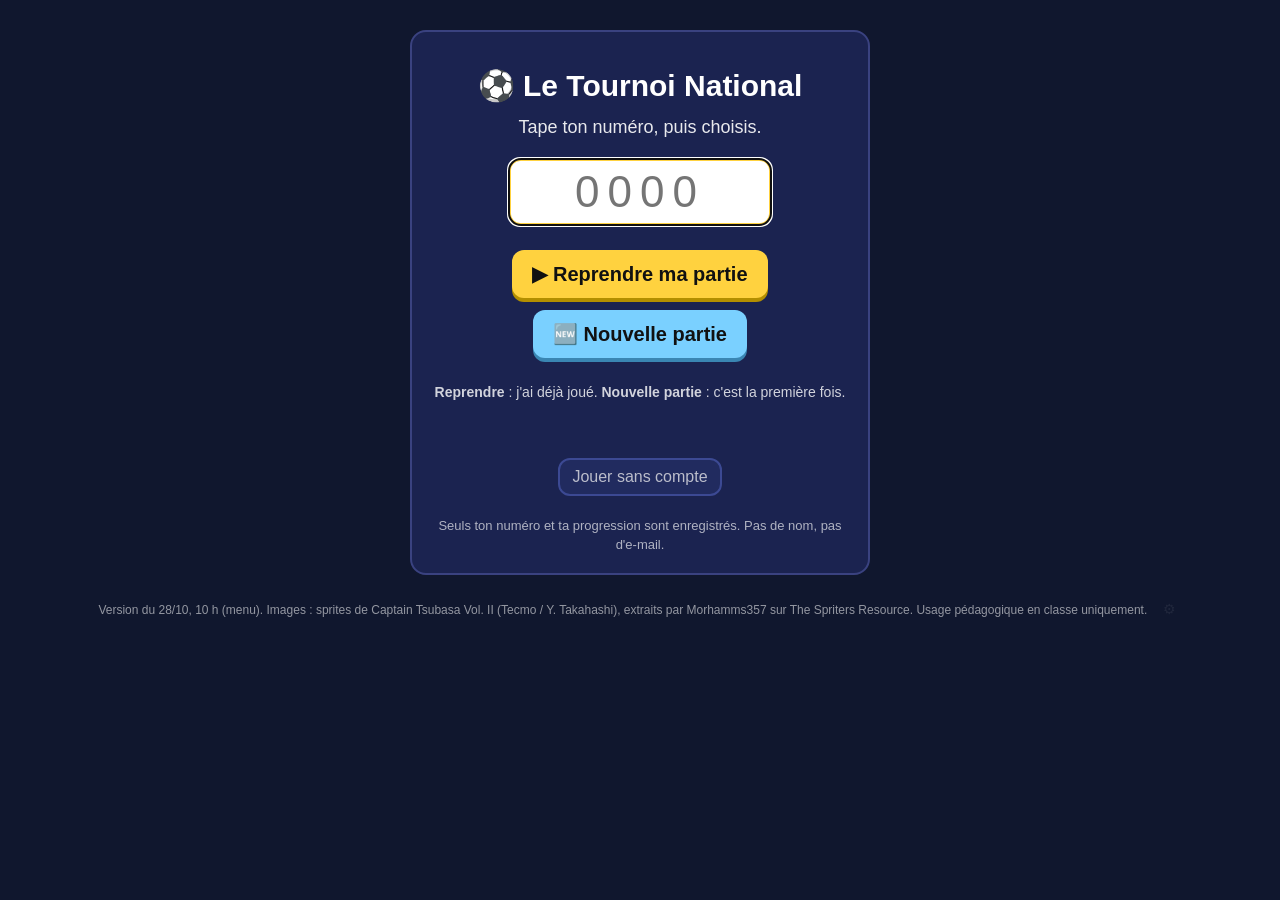
==== commit 81fe6bec: "Add files via upload" ====
--- a/index.html
+++ b/index.html
@@ -4,7 +4,7 @@
 <meta charset="utf-8">
 <meta name="viewport" content="width=device-width, initial-scale=1">
 <title>Match de compréhension</title>
-<link rel="stylesheet" href="css/jeu.css?v=2810a">
+<link rel="stylesheet" href="css/jeu.css?v=2810b">
 </head>
 <body>
 <div id="app">
@@ -43,6 +43,7 @@
         <p id="menu-progres" class="menu-progres"></p>
         <p id="compte-etat" class="compte-etat"></p>
       </div>
+      <div id="zone-entrainement"></div>
     </div>
     <div id="cartes"></div>
     <div class="menu-actions">
@@ -217,12 +218,12 @@
     </div>
   </div>
 
-  <footer id="credits"><span id="version-jeu">Version du 28/10, 9 h (tirs au but).</span> Images : sprites de Captain Tsubasa Vol. II (Tecmo / Y. Takahashi), extraits par Morhamms357 sur The Spriters Resource. Usage pédagogique en classe uniquement. <button id="btn-prof" class="prof-cache" type="button" tabindex="-1" aria-label="Espace enseignant">⚙</button></footer>
+  <footer id="credits"><span id="version-jeu">Version du 28/10, 10 h (menu).</span> Images : sprites de Captain Tsubasa Vol. II (Tecmo / Y. Takahashi), extraits par Morhamms357 sur The Spriters Resource. Usage pédagogique en classe uniquement. <button id="btn-prof" class="prof-cache" type="button" tabindex="-1" aria-label="Espace enseignant">⚙</button></footer>
 </div>
 
 <!-- moteur et données (dans cet ordre) -->
-<script src="js/banque.js?v=2810a"></script>
-<script src="data/config.js?v=2810a"></script>
+<script src="js/banque.js?v=2810b"></script>
+<script src="data/config.js?v=2810b"></script>
 <script src="data/regles.js"></script>
 <script src="data/championnat.js"></script>
 <script src="data/paliers.js"></script>
@@ -233,19 +234,19 @@
 <script src="data/regles-tirs.js"></script>
 <script src="data/tirs.js"></script>
 <script src="data/gardien.js"></script>
-<script src="data/regles-motspetits.js?v=2810a"></script>
-<script src="data/motspetits.js?v=2810a"></script>
-<script src="data/motspetits-prepositions.js?v=2810a"></script>
-<script src="data/regles-vocabulaire.js?v=2810a"></script>
-<script src="data/vocabulaire.js?v=2810a"></script>
+<script src="data/regles-motspetits.js?v=2810b"></script>
+<script src="data/motspetits.js?v=2810b"></script>
+<script src="data/motspetits-prepositions.js?v=2810b"></script>
+<script src="data/regles-vocabulaire.js?v=2810b"></script>
+<script src="data/vocabulaire.js?v=2810b"></script>
 <script src="data/noms.js"></script>
 <script src="js/audio.js"></script>
 <script src="data/sons-reglages.js"></script>
 <script src="js/sons.js"></script>
-<script src="js/progression.js?v=2810a"></script>
+<script src="js/progression.js?v=2810b"></script>
 <script src="js/compte.js"></script>
 <script src="js/noms.js"></script>
-<script src="js/regles.js?v=2810a"></script>
+<script src="js/regles.js?v=2810b"></script>
 <script src="js/terrain.js"></script>
 <!-- gros plans : sprites (atlas des chantiers 1 et 2), équipes, décor, réglages des scènes -->
 <script src="assets/atlas/joueur-01-atlas.js"></script>
@@ -275,11 +276,11 @@
 <script src="data/histoire-reglages.js"></script>
 <script src="js/grosplan.js"></script>
 <script src="js/histoire.js"></script>
-<script src="assets/tirs/tirs-atlas.js?v=2810a"></script>
-<script src="assets/tirs/gardien-atlas.js?v=2810a"></script>
-<script src="data/gardiens-tirs.js?v=2810a"></script>
-<script src="js/tirsaubut.js?v=2810a"></script>
-<script src="js/match.js?v=2810a"></script>
+<script src="assets/tirs/tirs-atlas.js?v=2810b"></script>
+<script src="assets/tirs/gardien-atlas.js?v=2810b"></script>
+<script src="data/gardiens-tirs.js?v=2810b"></script>
+<script src="js/tirsaubut.js?v=2810b"></script>
+<script src="js/match.js?v=2810b"></script>
 <script src="js/main.js"></script>
 </body>
 </html>
--- a/css/jeu.css
+++ b/css/jeu.css
@@ -7,7 +7,7 @@
   font-family: "Trebuchet MS", Verdana, sans-serif; font-size: 18px; line-height: 1.45;
   -webkit-text-size-adjust: 100%;
 }
-#app { max-width: 1100px; margin: 0 auto; padding: 10px; }
+#app { max-width: 1400px; margin: 0 auto; padding: 10px; }
 h1 { text-align: center; margin: 14px 0 6px; font-size: 30px; }
 h2 { margin: 6px 0; font-size: 22px; }
 .intro { text-align: center; opacity: .9; margin: 0 0 14px; }
@@ -371,37 +371,39 @@
 .carte-entrainement h2 { min-height: 3.2em; }
 .entrainement-badge { position: absolute; left: 0; right: 0; bottom: 0; padding: 3px 4px; background: rgba(0,0,0,.7); color: #ffd23f; font-size: 13px; font-weight: bold; text-align: center; }
 
-/* ===== menu compact : tout se voit d'un seul coup d'œil (accueil + 6 matchs + entraînement + boutons) ===== */
-.menu-entete { display: -webkit-box; display: flex; -webkit-box-align: center; align-items: center; -webkit-box-pack: center; justify-content: center; max-width: 900px; margin: 0 auto; }
+/* ===== menu : en-tête (image | titre | exercice de tirs au but) puis les 6 affiches sur toute la largeur, boutons dessous ===== */
+.menu-entete { display: -webkit-box; display: flex; -webkit-box-align: center; align-items: center; -webkit-box-pack: justify; justify-content: space-between; max-width: 1360px; margin: 0 auto; }
 #ecran-menu .hero { -webkit-box-flex: 0; flex: 0 0 auto; width: 26vh; min-width: 190px; max-width: 300px; margin: 0 18px 0 0; }
 #ecran-menu .hero .histoire { margin: 0; }
-.menu-entete-texte { text-align: left; min-width: 0; }
-.menu-titre { margin: 0 0 4px; font-size: 34px; letter-spacing: 1px; color: #ffd23f; text-shadow: 0 3px 0 #000; }
-#ecran-menu .intro { margin: 4px 0; font-size: 15px; text-align: left; }
-#ecran-menu .menu-progres { margin: 4px 0; text-align: left; }
-#ecran-menu .compte-etat { margin: 2px 0; text-align: left; }
-#cartes { max-width: 1080px; margin: 6px auto 0; }
-#cartes .carte { width: 144px; margin: 4px; padding: 0 0 8px; border-width: 3px; border-radius: 12px; }
-#cartes .carte > *:not(.vignette) { margin-left: 6px; margin-right: 6px; }
-#cartes .carte h2 { margin: 3px 6px 0; font-size: 14px; line-height: 1.15; }
-#cartes .carte-num { font-size: 11px; }
-#cartes .carte-niveau { font-size: 11px; letter-spacing: 1px; margin: 2px 0; }
-#cartes .carte-score { margin: 2px 0 6px; font-size: 12px; }
-#cartes .carte button.gros { padding: 6px 10px; font-size: 14px; }
-#cartes .vignette { margin-bottom: 3px; border-bottom-width: 3px; }
-#cartes .vignette-cadenas { font-size: 26px; top: 25%; }
-#cartes .vignette-coupe { font-size: 20px; }
-#cartes .carte-entrainement h2 { font-size: 13px; }
-#cartes .entrainement-badge { font-size: 12px; line-height: 1.15; padding: 4px; }
-#ecran-menu .menu-actions { margin: 6px 0; }
+.menu-entete-texte { -webkit-box-flex: 1; flex: 1 1 auto; text-align: center; min-width: 0; padding: 0 10px; }
+.menu-titre { margin: 0 0 4px; font-size: 36px; letter-spacing: 1px; color: #ffd23f; text-shadow: 0 3px 0 #000; }
+#ecran-menu .intro, #ecran-menu .menu-progres, #ecran-menu .compte-etat { margin: 4px 0; text-align: center; }
+#ecran-menu .intro { font-size: 16px; }
+#zone-entrainement { -webkit-box-flex: 0; flex: 0 0 auto; margin-left: 18px; }
+#zone-entrainement .carte { width: 144px; margin: 4px; padding: 0 0 8px; border-width: 3px; border-radius: 12px; }
+#zone-entrainement .carte > *:not(.vignette) { margin-left: 6px; margin-right: 6px; }
+#zone-entrainement .carte h2 { margin: 3px 6px 0; font-size: 13px; line-height: 1.15; min-height: 3.4em; }
+#zone-entrainement .carte button.gros { padding: 6px 10px; font-size: 14px; }
+#zone-entrainement .vignette { margin-bottom: 3px; border-bottom-width: 3px; }
+#zone-entrainement .entrainement-badge { font-size: 12px; line-height: 1.15; padding: 4px; }
+#cartes { max-width: 1360px; margin: 8px auto 0; }
+#cartes .carte { width: calc(16.666% - 10px); margin: 5px; padding: 0 0 10px; border-width: 4px; border-radius: 14px; }
+#cartes .carte > *:not(.vignette) { margin-left: 8px; margin-right: 8px; }
+#cartes .carte h2 { margin: 4px 8px 0; font-size: 17px; line-height: 1.15; }
+#cartes .carte-num { font-size: 12px; }
+#cartes .carte-niveau { font-size: 12px; letter-spacing: 1px; margin: 3px 0; }
+#cartes .carte-score { margin: 3px 0 8px; font-size: 13px; }
+#cartes .carte button.gros { padding: 8px 14px; font-size: 16px; }
+#cartes .vignette { margin-bottom: 4px; border-bottom-width: 3px; }
+#cartes .vignette-cadenas { font-size: 34px; top: 25%; }
+#cartes .vignette-coupe { font-size: 24px; }
+#ecran-menu .menu-actions { margin: 8px 0; }
 #ecran-menu .menu-actions button.petit { margin: 2px; padding: 6px 10px; font-size: 13px; }
-@media (max-width: 1119px) { #cartes .carte { width: 132px; margin: 4px; } #cartes { max-width: 1000px; } #cartes .carte h2 { font-size: 13px; } }
-@media (max-width: 999px) { #cartes { max-width: 560px; } }
+@media (max-width: 1000px) { #cartes .carte { width: calc(33.333% - 10px); } .menu-titre { font-size: 28px; } }
 @media (max-width: 700px) {
-  .menu-entete { display: block; }
-  #ecran-menu .hero { margin: 0 auto; width: 60%; max-width: 300px; }
-  .menu-entete-texte { text-align: center; }
-  .menu-titre { font-size: 26px; text-align: center; margin-top: 6px; }
-  #ecran-menu .intro, #ecran-menu .menu-progres, #ecran-menu .compte-etat { text-align: center; }
-  #cartes { max-width: 420px; }
-}
+  .menu-entete { display: block; text-align: center; }
+  #ecran-menu .hero { margin: 0 auto; width: 55%; max-width: 280px; }
+  .menu-titre { font-size: 24px; margin-top: 6px; }
+  #zone-entrainement { margin: 6px auto 0; display: inline-block; }
+  #cartes .carte { width: calc(50% - 10px); }
+}
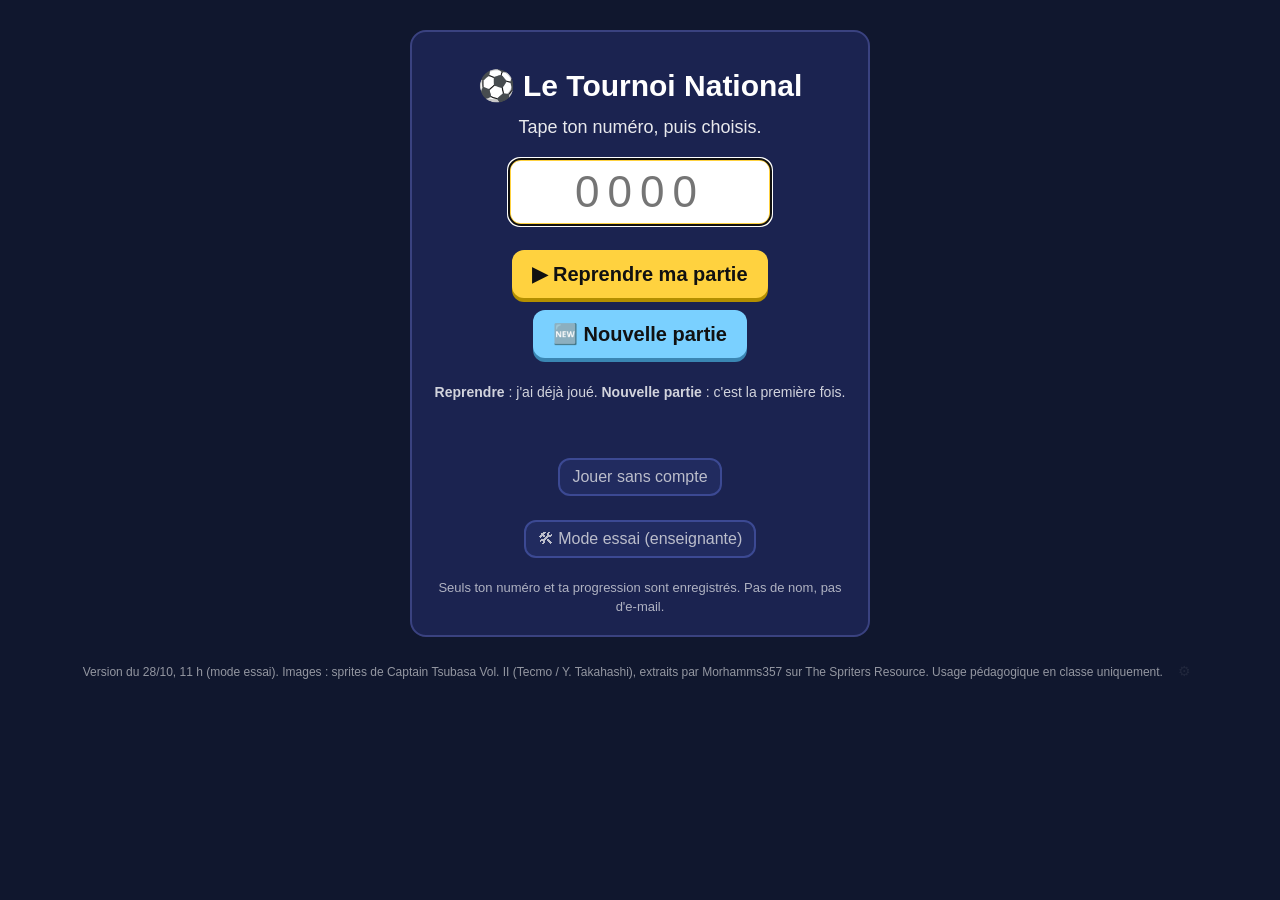
==== commit 5839b330: "Add files via upload" ====
--- a/index.html
+++ b/index.html
@@ -4,7 +4,7 @@
 <meta charset="utf-8">
 <meta name="viewport" content="width=device-width, initial-scale=1">
 <title>Match de compréhension</title>
-<link rel="stylesheet" href="css/jeu.css?v=2810b">
+<link rel="stylesheet" href="css/jeu.css?v=2810c">
 </head>
 <body>
 <div id="app">
@@ -26,6 +26,7 @@
         </div>
         <p id="compte-indispo" class="intro" hidden>Les numéros ne marchent qu'en ligne : la page doit être ouverte depuis le site.</p>
         <p><button id="btn-compte-sans" class="petit discret" type="button">Jouer sans compte</button></p>
+        <p><button id="btn-compte-essai" class="petit discret" type="button">🛠 Mode essai (enseignante)</button></p>
         <p class="compte-note">Seuls ton numéro et ta progression sont enregistrés. Pas de nom, pas d'e-mail.</p>
       </div>
     </div>
@@ -168,6 +169,15 @@
         <p><input id="prof-mdp2" type="password" autocomplete="off" autocapitalize="off" autocorrect="off" spellcheck="false" placeholder="mot de passe" aria-label="Mot de passe du compte"></p>
         <button id="prof-ok2" class="gros" type="button">Se connecter</button>
       </div>
+      <div id="prof-essai" hidden>
+        <h2>🛠 Mode essai</h2>
+        <p class="compte-aide">Pour tester toutes les parties du jeu sans jouer chaque match en entier. Valable jusqu'à la fermeture de l'onglet.</p>
+        <p><label><input type="checkbox" id="essai-tout"> Tout débloquer (les 6 matchs)</label></p>
+        <p><label><input type="checkbox" id="essai-express"> Matchs express (2 actions par mi-temps)</label></p>
+        <p><label><input type="checkbox" id="essai-barre"> Barre d'essai pendant le match (mi-temps, prolongation, tirs au but, fin victoire / défaite / nul)</label></p>
+        <p><button id="essai-trophee" class="petit" type="button">🏆 Voir la fin du tournoi (remise du trophée)</button>
+           <button id="essai-aller" class="gros" type="button">▶ Aller au menu</button></p>
+      </div>
       <div id="prof-liste" hidden>
         <p class="prof-outils">
           <label>Trier : <select id="prof-tri"><option value="numero">par numéro</option><option value="progression">par progression</option><option value="activite">par activité (anciens d'abord)</option></select></label>
@@ -218,12 +228,12 @@
     </div>
   </div>
 
-  <footer id="credits"><span id="version-jeu">Version du 28/10, 10 h (menu).</span> Images : sprites de Captain Tsubasa Vol. II (Tecmo / Y. Takahashi), extraits par Morhamms357 sur The Spriters Resource. Usage pédagogique en classe uniquement. <button id="btn-prof" class="prof-cache" type="button" tabindex="-1" aria-label="Espace enseignant">⚙</button></footer>
+  <footer id="credits"><span id="version-jeu">Version du 28/10, 11 h (mode essai).</span> Images : sprites de Captain Tsubasa Vol. II (Tecmo / Y. Takahashi), extraits par Morhamms357 sur The Spriters Resource. Usage pédagogique en classe uniquement. <button id="btn-prof" class="prof-cache" type="button" tabindex="-1" aria-label="Espace enseignant">⚙</button></footer>
 </div>
 
 <!-- moteur et données (dans cet ordre) -->
-<script src="js/banque.js?v=2810b"></script>
-<script src="data/config.js?v=2810b"></script>
+<script src="js/banque.js?v=2810c"></script>
+<script src="data/config.js?v=2810c"></script>
 <script src="data/regles.js"></script>
 <script src="data/championnat.js"></script>
 <script src="data/paliers.js"></script>
@@ -234,19 +244,19 @@
 <script src="data/regles-tirs.js"></script>
 <script src="data/tirs.js"></script>
 <script src="data/gardien.js"></script>
-<script src="data/regles-motspetits.js?v=2810b"></script>
-<script src="data/motspetits.js?v=2810b"></script>
-<script src="data/motspetits-prepositions.js?v=2810b"></script>
-<script src="data/regles-vocabulaire.js?v=2810b"></script>
-<script src="data/vocabulaire.js?v=2810b"></script>
+<script src="data/regles-motspetits.js?v=2810c"></script>
+<script src="data/motspetits.js?v=2810c"></script>
+<script src="data/motspetits-prepositions.js?v=2810c"></script>
+<script src="data/regles-vocabulaire.js?v=2810c"></script>
+<script src="data/vocabulaire.js?v=2810c"></script>
 <script src="data/noms.js"></script>
 <script src="js/audio.js"></script>
 <script src="data/sons-reglages.js"></script>
 <script src="js/sons.js"></script>
-<script src="js/progression.js?v=2810b"></script>
+<script src="js/progression.js?v=2810c"></script>
 <script src="js/compte.js"></script>
 <script src="js/noms.js"></script>
-<script src="js/regles.js?v=2810b"></script>
+<script src="js/regles.js?v=2810c"></script>
 <script src="js/terrain.js"></script>
 <!-- gros plans : sprites (atlas des chantiers 1 et 2), équipes, décor, réglages des scènes -->
 <script src="assets/atlas/joueur-01-atlas.js"></script>
@@ -276,11 +286,11 @@
 <script src="data/histoire-reglages.js"></script>
 <script src="js/grosplan.js"></script>
 <script src="js/histoire.js"></script>
-<script src="assets/tirs/tirs-atlas.js?v=2810b"></script>
-<script src="assets/tirs/gardien-atlas.js?v=2810b"></script>
-<script src="data/gardiens-tirs.js?v=2810b"></script>
-<script src="js/tirsaubut.js?v=2810b"></script>
-<script src="js/match.js?v=2810b"></script>
+<script src="assets/tirs/tirs-atlas.js?v=2810c"></script>
+<script src="assets/tirs/gardien-atlas.js?v=2810c"></script>
+<script src="data/gardiens-tirs.js?v=2810c"></script>
+<script src="js/tirsaubut.js?v=2810c"></script>
+<script src="js/match.js?v=2810c"></script>
 <script src="js/main.js"></script>
 </body>
 </html>
--- a/css/jeu.css
+++ b/css/jeu.css
@@ -407,3 +407,8 @@
   #zone-entrainement { margin: 6px auto 0; display: inline-block; }
   #cartes .carte { width: calc(50% - 10px); }
 }
+
+/* mode essai (enseignante) */
+#barre-essai { position: fixed; left: 6px; bottom: 6px; z-index: 60; max-width: 96%; padding: 4px 6px; background: rgba(0,0,0,.78); border: 2px dashed #ffd23f; border-radius: 10px; font-size: 12px; color: #ffd23f; }
+#barre-essai button.petit { margin: 2px; padding: 3px 7px; font-size: 12px; }
+#prof-essai label { font-size: 16px; }
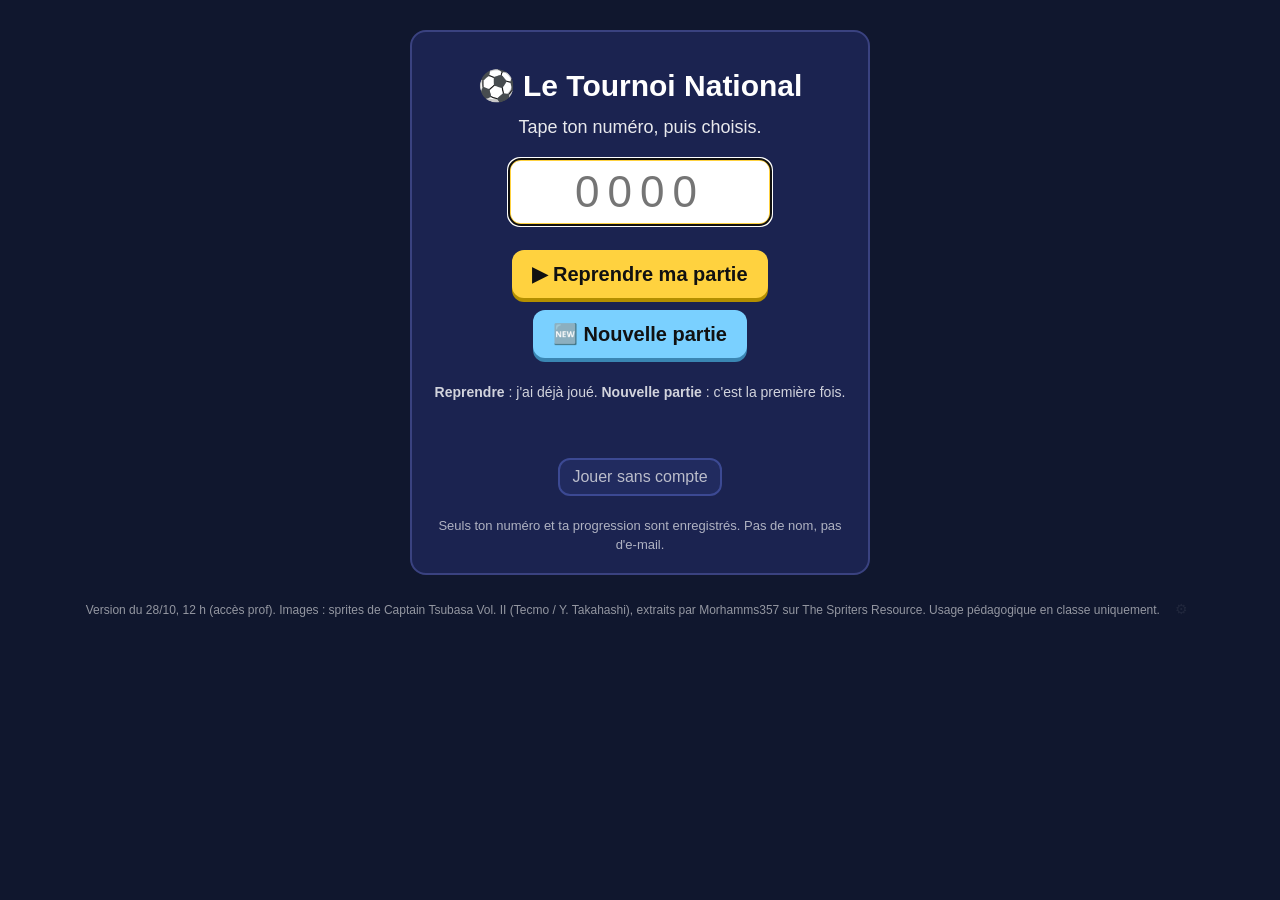
==== commit 4012fca7: "Add files via upload" ====
--- a/index.html
+++ b/index.html
@@ -4,7 +4,7 @@
 <meta charset="utf-8">
 <meta name="viewport" content="width=device-width, initial-scale=1">
 <title>Match de compréhension</title>
-<link rel="stylesheet" href="css/jeu.css?v=2810c">
+<link rel="stylesheet" href="css/jeu.css?v=2810d">
 </head>
 <body>
 <div id="app">
@@ -26,7 +26,6 @@
         </div>
         <p id="compte-indispo" class="intro" hidden>Les numéros ne marchent qu'en ligne : la page doit être ouverte depuis le site.</p>
         <p><button id="btn-compte-sans" class="petit discret" type="button">Jouer sans compte</button></p>
-        <p><button id="btn-compte-essai" class="petit discret" type="button">🛠 Mode essai (enseignante)</button></p>
         <p class="compte-note">Seuls ton numéro et ta progression sont enregistrés. Pas de nom, pas d'e-mail.</p>
       </div>
     </div>
@@ -158,12 +157,7 @@
   <div class="modal" id="modal-prof" hidden>
     <div class="carte-modal carte-prof">
       <h2>🔧 Espace enseignant</h2>
-      <div id="prof-verrou">
-        <p>Mot de passe :</p>
-        <p><input id="prof-mdp1" type="password" autocomplete="off" autocapitalize="off" autocorrect="off" spellcheck="false" aria-label="Mot de passe"></p>
-        <button id="prof-ok1" class="gros" type="button">Valider</button>
-      </div>
-      <div id="prof-connexion" hidden>
+      <div id="prof-connexion">
         <p>Connexion avec ton compte enseignant :</p>
         <p><input id="prof-email" type="text" autocomplete="off" autocapitalize="off" autocorrect="off" spellcheck="false" placeholder="e-mail" aria-label="E-mail"></p>
         <p><input id="prof-mdp2" type="password" autocomplete="off" autocapitalize="off" autocorrect="off" spellcheck="false" placeholder="mot de passe" aria-label="Mot de passe du compte"></p>
@@ -176,9 +170,11 @@
         <p><label><input type="checkbox" id="essai-express"> Matchs express (2 actions par mi-temps)</label></p>
         <p><label><input type="checkbox" id="essai-barre"> Barre d'essai pendant le match (mi-temps, prolongation, tirs au but, fin victoire / défaite / nul)</label></p>
         <p><button id="essai-trophee" class="petit" type="button">🏆 Voir la fin du tournoi (remise du trophée)</button>
-           <button id="essai-aller" class="gros" type="button">▶ Aller au menu</button></p>
+           <button id="essai-aller" class="gros" type="button">▶ Aller au menu</button>
+           <button id="essai-retour" class="petit" type="button">← Retour à la liste</button></p>
       </div>
       <div id="prof-liste" hidden>
+        <p><button id="btn-prof-essai" class="petit" type="button">🛠 Mode essai (tester le jeu sans jouer chaque match)</button></p>
         <p class="prof-outils">
           <label>Trier : <select id="prof-tri"><option value="numero">par numéro</option><option value="progression">par progression</option><option value="activite">par activité (anciens d'abord)</option></select></label>
           <label>Numéro : <input id="prof-filtre" type="text" inputmode="numeric" maxlength="4" placeholder="début du numéro" autocomplete="off" size="8"></label>
@@ -228,12 +224,12 @@
     </div>
   </div>
 
-  <footer id="credits"><span id="version-jeu">Version du 28/10, 11 h (mode essai).</span> Images : sprites de Captain Tsubasa Vol. II (Tecmo / Y. Takahashi), extraits par Morhamms357 sur The Spriters Resource. Usage pédagogique en classe uniquement. <button id="btn-prof" class="prof-cache" type="button" tabindex="-1" aria-label="Espace enseignant">⚙</button></footer>
+  <footer id="credits"><span id="version-jeu">Version du 28/10, 12 h (accès prof).</span> Images : sprites de Captain Tsubasa Vol. II (Tecmo / Y. Takahashi), extraits par Morhamms357 sur The Spriters Resource. Usage pédagogique en classe uniquement. <button id="btn-prof" class="prof-cache" type="button" tabindex="-1" aria-label="Espace enseignant">⚙</button></footer>
 </div>
 
 <!-- moteur et données (dans cet ordre) -->
-<script src="js/banque.js?v=2810c"></script>
-<script src="data/config.js?v=2810c"></script>
+<script src="js/banque.js?v=2810d"></script>
+<script src="data/config.js?v=2810d"></script>
 <script src="data/regles.js"></script>
 <script src="data/championnat.js"></script>
 <script src="data/paliers.js"></script>
@@ -244,19 +240,19 @@
 <script src="data/regles-tirs.js"></script>
 <script src="data/tirs.js"></script>
 <script src="data/gardien.js"></script>
-<script src="data/regles-motspetits.js?v=2810c"></script>
-<script src="data/motspetits.js?v=2810c"></script>
-<script src="data/motspetits-prepositions.js?v=2810c"></script>
-<script src="data/regles-vocabulaire.js?v=2810c"></script>
-<script src="data/vocabulaire.js?v=2810c"></script>
+<script src="data/regles-motspetits.js?v=2810d"></script>
+<script src="data/motspetits.js?v=2810d"></script>
+<script src="data/motspetits-prepositions.js?v=2810d"></script>
+<script src="data/regles-vocabulaire.js?v=2810d"></script>
+<script src="data/vocabulaire.js?v=2810d"></script>
 <script src="data/noms.js"></script>
 <script src="js/audio.js"></script>
 <script src="data/sons-reglages.js"></script>
 <script src="js/sons.js"></script>
-<script src="js/progression.js?v=2810c"></script>
+<script src="js/progression.js?v=2810d"></script>
 <script src="js/compte.js"></script>
 <script src="js/noms.js"></script>
-<script src="js/regles.js?v=2810c"></script>
+<script src="js/regles.js?v=2810d"></script>
 <script src="js/terrain.js"></script>
 <!-- gros plans : sprites (atlas des chantiers 1 et 2), équipes, décor, réglages des scènes -->
 <script src="assets/atlas/joueur-01-atlas.js"></script>
@@ -286,11 +282,11 @@
 <script src="data/histoire-reglages.js"></script>
 <script src="js/grosplan.js"></script>
 <script src="js/histoire.js"></script>
-<script src="assets/tirs/tirs-atlas.js?v=2810c"></script>
-<script src="assets/tirs/gardien-atlas.js?v=2810c"></script>
-<script src="data/gardiens-tirs.js?v=2810c"></script>
-<script src="js/tirsaubut.js?v=2810c"></script>
-<script src="js/match.js?v=2810c"></script>
+<script src="assets/tirs/tirs-atlas.js?v=2810d"></script>
+<script src="assets/tirs/gardien-atlas.js?v=2810d"></script>
+<script src="data/gardiens-tirs.js?v=2810d"></script>
+<script src="js/tirsaubut.js?v=2810d"></script>
+<script src="js/match.js?v=2810d"></script>
 <script src="js/main.js"></script>
 </body>
 </html>
